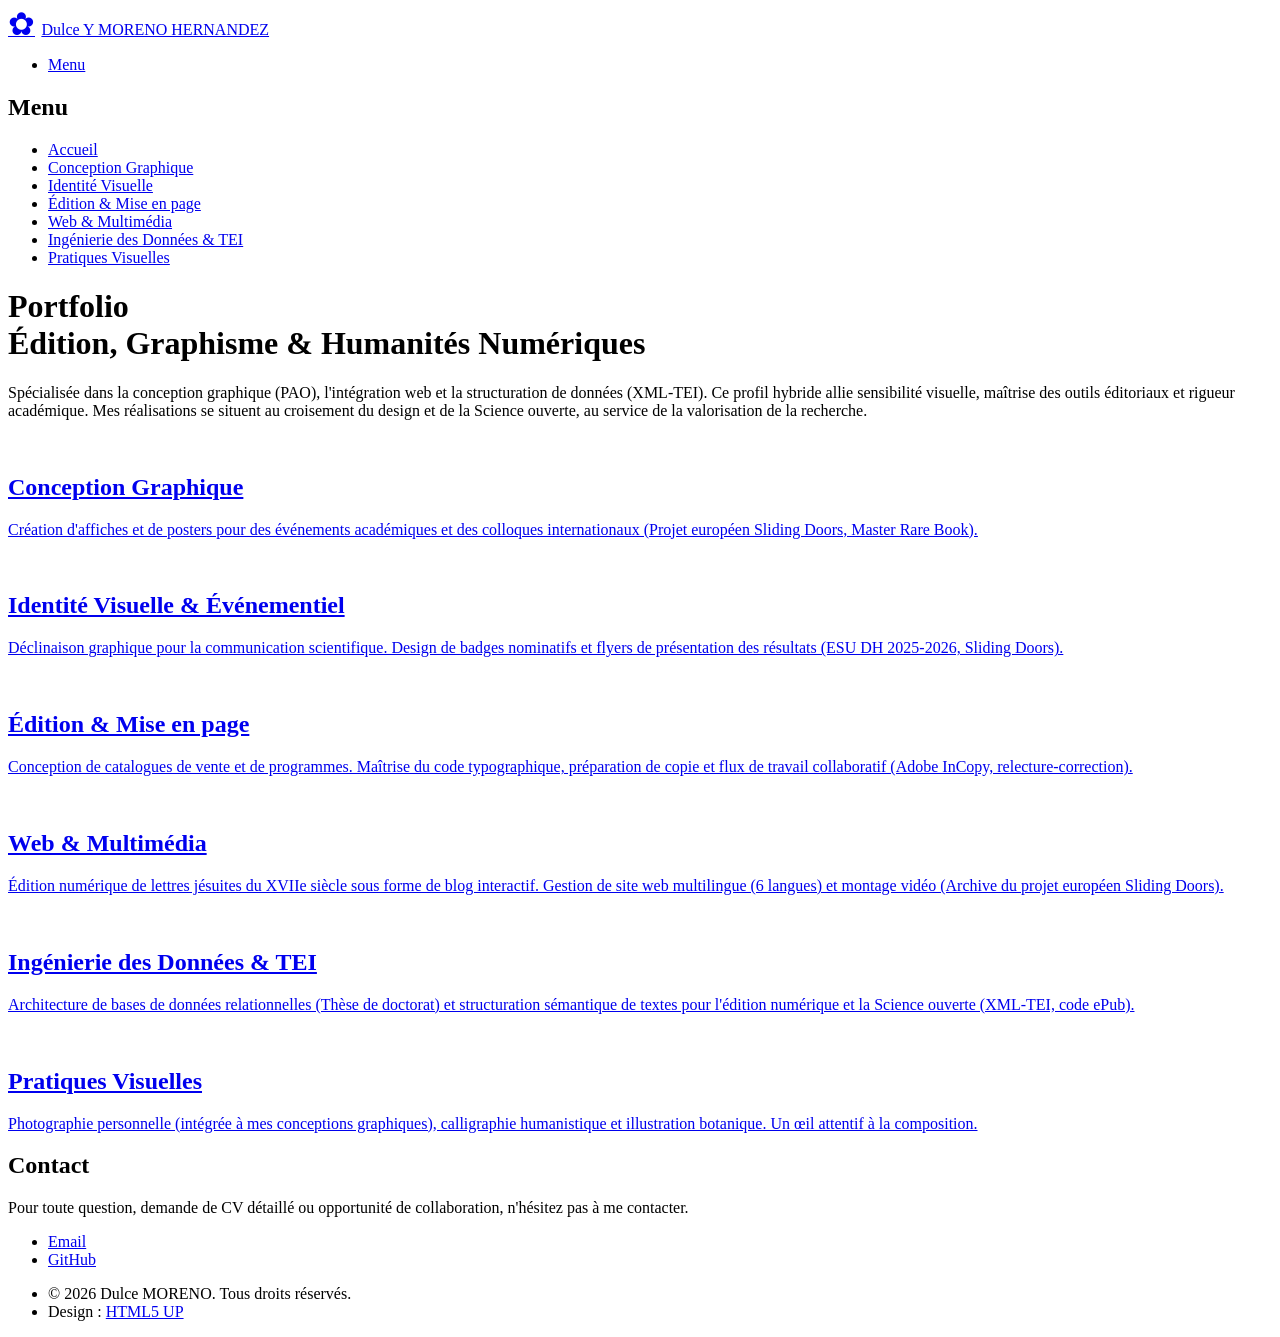
==== index.html @ bb88e773 "Add files via upload" ====
<!DOCTYPE HTML>
<!--
	Phantom by HTML5 UP
	html5up.net | @ajlkn
	Free for personal and commercial use under the CCA 3.0 license (html5up.net/license)
	Edited by Dulce MORENO
-->
<html>
	<head>
		<title>Portfolio • Dulce MORENO</title>
		<meta charset="utf-8" />
		<meta name="viewport" content="width=device-width, initial-scale=1, user-scalable=no" />
		<link rel="stylesheet" href="assets/css/main.css" />
		<noscript><link rel="stylesheet" href="assets/css/noscript.css" /></noscript>
	</head>
	<body class="is-preload">
		<!-- Wrapper -->
			<div id="wrapper">

				<!-- Header -->
					<header id="header">
						<div class="inner">

							<!-- Logo -->
								<a href="index.html" class="logo">
    <span class="symbol" style="font-size: 2em; line-height: 1; padding-right: 0.2em;">&#10047;</span><span class="title">Dulce Y MORENO HERNANDEZ</span>
</a>

							<!-- Nav -->
								<nav>
									<ul>
										<li><a href="#menu">Menu</a></li>
									</ul>
								</nav>

						</div>
					</header>

				<!-- Menu -->
					<nav id="menu">
						<h2>Menu</h2>
						<ul>
							<li><a href="index.html">Accueil</a></li>
        					<li><a href="conceptionGraphique.html">Conception Graphique</a></li>
        					<li><a href="identiteVisuelle.html">Identité Visuelle</a></li>
       						<li><a href="editionMiseEnPage.html">Édition & Mise en page</a></li>
        					<li><a href="webMultimedia.html">Web & Multimédia</a></li>
        					<li><a href="ingenierieDesDonnees.html">Ingénierie des Données & TEI</a></li>
        					<li><a href="pratiquesVisuelles.html">Pratiques Visuelles</a></li>
						</ul>
					</nav>

				<!-- Main -->
					<div id="main">
						<div class="inner">
							<header>
								<h1>Portfolio <br> Édition, Graphisme & Humanités Numériques</h1>
								<p>Spécialisée dans la conception graphique (PAO), l'intégration web et la structuration de données (XML-TEI). Ce profil hybride allie sensibilité visuelle, maîtrise des outils éditoriaux et rigueur académique. Mes réalisations se situent au croisement du design et de la Science ouverte, au service de la valorisation de la recherche.</p>
							</header>
							<section class="tiles">
								<article class="style1">
									<span class="image">
										<img src="images/pic01.png" alt="" />
									</span>
									<a href="conceptionGraphique.html">
										<h2>Conception Graphique</h2>
										<div class="content">
											<p>Création d'affiches et de posters pour des événements académiques et des colloques internationaux (Projet européen Sliding Doors, Master Rare Book).</p>
										</div>
									</a>
								</article>
								<article class="style2">
									<span class="image">
										<img src="images/pic02.png" alt="" />
									</span>
									<a href="identiteVisuelle.html">
										<h2>Identité Visuelle & Événementiel</h2>
										<div class="content">
											<p>Déclinaison graphique pour la communication scientifique. Design de badges nominatifs et flyers de présentation des résultats (ESU DH 2025-2026, Sliding Doors).</p>
										</div>
									</a>
								</article>
								<article class="style3">
									<span class="image">
										<img src="images/pic03.png" alt="" />
									</span>
									<a href="editionMiseEnPage.html">
										<h2>Édition & Mise en page</h2>
										<div class="content">
											<p>Conception de catalogues de vente et de programmes. Maîtrise du code typographique, préparation de copie et flux de travail collaboratif (Adobe InCopy, relecture-correction).</p>
										</div>
									</a>
								</article>
								<article class="style4">
									<span class="image">
										<img src="images/pic04.png" alt="" />
									</span>
									<a href="webMultimedia.html">
										<h2>Web & Multimédia</h2>
										<div class="content">
											<p>Édition numérique de lettres jésuites du XVIIe siècle sous forme de blog interactif. Gestion de site web multilingue (6 langues) et montage vidéo (Archive du projet européen Sliding Doors).</p>
										</div>
									</a>
								</article>
								<article class="style5">
									<span class="image">
										<img src="images/pic05.png" alt="" />
									</span>
									<a href="ingenierieDesDonnees.html">
										<h2>Ingénierie des Données & TEI</h2>
										<div class="content">
											<p>Architecture de bases de données relationnelles (Thèse de doctorat) et structuration sémantique de textes pour l'édition numérique et la Science ouverte (XML-TEI, code ePub).</p>
										</div>
									</a>
								</article>
								<article class="style6">
									<span class="image">
										<img src="images/pic06.jpeg" alt="" />
									</span>
									<a href="pratiquesVisuelles.html">
										<h2>Pratiques Visuelles</h2>
										<div class="content">
											<p>Photographie personnelle (intégrée à mes conceptions graphiques), calligraphie humanistique et illustration botanique. Un œil attentif à la composition.</p>
										</div>
									</a>
								</article>
								
							</section>
						</div>
					</div>

				<!-- Footer -->
					<footer id="footer">
    <div class="inner">
        <section>
            <h2>Contact</h2>
            <p>Pour toute question, demande de CV détaillé ou opportunité de collaboration, n'hésitez pas à me contacter.</p>
            <ul class="icons">
                <li><a href="mailto:dulcelyn.moreno@gmail.com" class="icon solid style2 fa-envelope"><span class="label">Email</span></a></li>
                <li><a href="https://github.com/Dulcelyn" class="icon brands style2 fa-github" target="_blank" rel="noopener noreferrer"><span class="label">GitHub</span></a></li>
            </ul>
        </section>
        <ul class="copyright">
            <li>&copy; 2026 Dulce MORENO. Tous droits réservés.</li>
            <li>Design : <a href="http://html5up.net" target="_blank" rel="noopener noreferrer">HTML5 UP</a></li>
        </ul>
    </div>
</footer>

			</div>

		<!-- Scripts -->
			<script src="assets/js/jquery.min.js"></script>
			<script src="assets/js/browser.min.js"></script>
			<script src="assets/js/breakpoints.min.js"></script>
			<script src="assets/js/util.js"></script>
			<script src="assets/js/main.js"></script>

	</body>
</html>
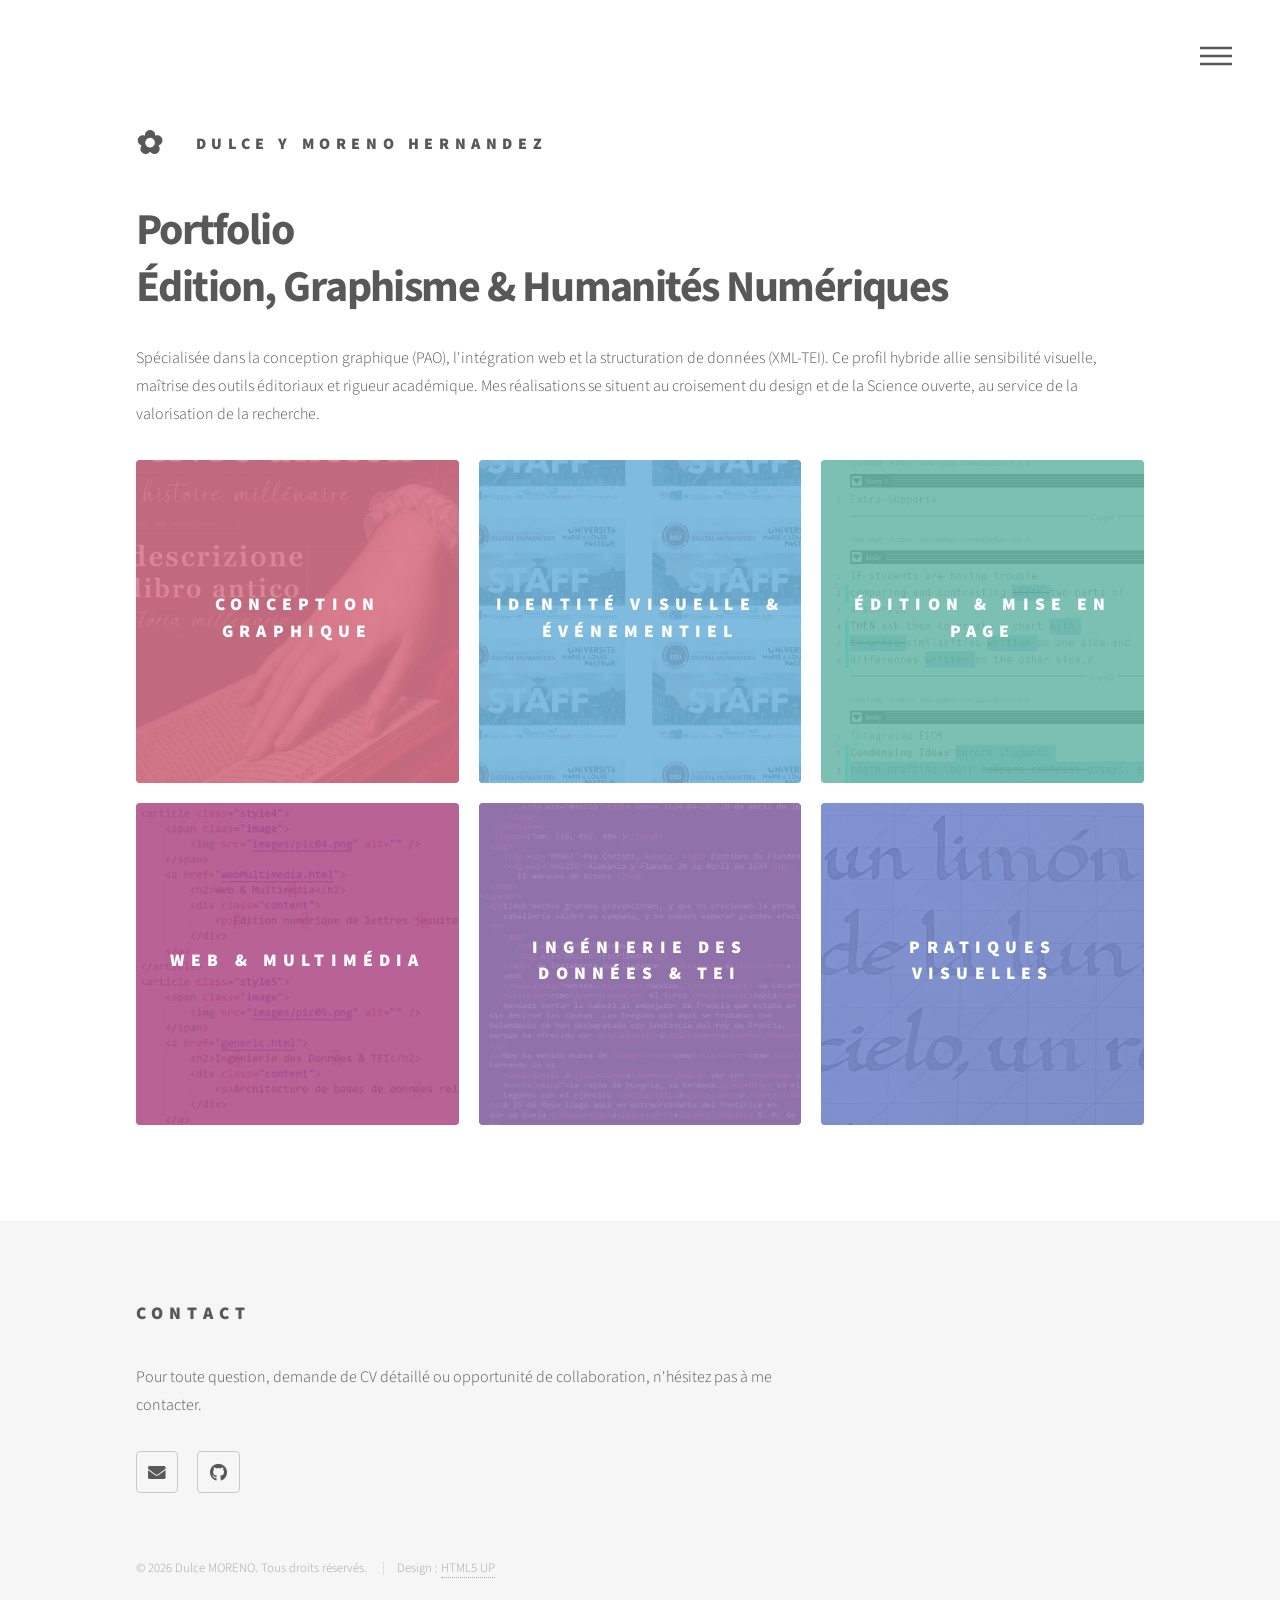
==== commit 66b9052b: "Update index.html" ====
--- a/index.html
+++ b/index.html
@@ -12,6 +12,7 @@
 		<meta name="viewport" content="width=device-width, initial-scale=1, user-scalable=no" />
 		<link rel="stylesheet" href="assets/css/main.css" />
 		<noscript><link rel="stylesheet" href="assets/css/noscript.css" /></noscript>
+		<link rel="icon" href="data:image/svg+xml,<svg xmlns='http://www.w3.org/2000/svg' viewBox='0 0 100 100'><text y='.9em' font-size='90'>✿</text></svg>">
 	</head>
 	<body class="is-preload">
 		<!-- Wrapper -->
@@ -157,4 +158,4 @@
 			<script src="assets/js/main.js"></script>
 
 	</body>
-</html>+</html>
--- a/assets/css/main.css
+++ b/assets/css/main.css
@@ -0,0 +1,3329 @@
+@import url(fontawesome-all.min.css);
+@import url("https://fonts.googleapis.com/css?family=Source+Sans+Pro:300,700,900");
+
+/*
+	Phantom by HTML5 UP
+	html5up.net | @ajlkn
+	Free for personal and commercial use under the CCA 3.0 license (html5up.net/license)
+*/
+
+html, body, div, span, applet, object,
+iframe, h1, h2, h3, h4, h5, h6, p, blockquote,
+pre, a, abbr, acronym, address, big, cite,
+code, del, dfn, em, img, ins, kbd, q, s, samp,
+small, strike, strong, sub, sup, tt, var, b,
+u, i, center, dl, dt, dd, ol, ul, li, fieldset,
+form, label, legend, table, caption, tbody,
+tfoot, thead, tr, th, td, article, aside,
+canvas, details, embed, figure, figcaption,
+footer, header, hgroup, menu, nav, output, ruby,
+section, summary, time, mark, audio, video {
+	margin: 0;
+	padding: 0;
+	border: 0;
+	font-size: 100%;
+	font: inherit;
+	vertical-align: baseline;}
+
+article, aside, details, figcaption, figure,
+footer, header, hgroup, menu, nav, section {
+	display: block;}
+
+body {
+	line-height: 1;
+}
+
+ol, ul {
+	list-style: none;
+}
+
+blockquote, q {
+	quotes: none;
+}
+
+	blockquote:before, blockquote:after, q:before, q:after {
+		content: '';
+		content: none;
+	}
+
+table {
+	border-collapse: collapse;
+	border-spacing: 0;
+}
+
+body {
+	-webkit-text-size-adjust: none;
+}
+
+mark {
+	background-color: transparent;
+	color: inherit;
+}
+
+input::-moz-focus-inner {
+	border: 0;
+	padding: 0;
+}
+
+input, select, textarea {
+	-moz-appearance: none;
+	-webkit-appearance: none;
+	-ms-appearance: none;
+	appearance: none;
+}
+
+/* Basic */
+
+	@-ms-viewport {
+		width: device-width;
+	}
+
+	body {
+		-ms-overflow-style: scrollbar;
+	}
+
+	@media screen and (max-width: 480px) {
+
+		html, body {
+			min-width: 320px;
+		}
+
+	}
+
+	html {
+		box-sizing: border-box;
+	}
+
+	*, *:before, *:after {
+		box-sizing: inherit;
+	}
+
+	body {
+		background: #ffffff;
+	}
+
+		body.is-preload *, body.is-preload *:before, body.is-preload *:after {
+			-moz-animation: none !important;
+			-webkit-animation: none !important;
+			-ms-animation: none !important;
+			animation: none !important;
+			-moz-transition: none !important;
+			-webkit-transition: none !important;
+			-ms-transition: none !important;
+			transition: none !important;
+		}
+
+/* Type */
+
+	body, input, select, textarea {
+		color: #585858;
+		font-family: "Source Sans Pro", Helvetica, sans-serif;
+		font-size: 16pt;
+		font-weight: 300;
+		line-height: 1.75;
+	}
+
+		@media screen and (max-width: 1680px) {
+
+			body, input, select, textarea {
+				font-size: 14pt;
+			}
+
+		}
+
+		@media screen and (max-width: 1280px) {
+
+			body, input, select, textarea {
+				font-size: 12pt;
+			}
+
+		}
+
+	a {
+		-moz-transition: border-bottom-color 0.2s ease, color 0.2s ease;
+		-webkit-transition: border-bottom-color 0.2s ease, color 0.2s ease;
+		-ms-transition: border-bottom-color 0.2s ease, color 0.2s ease;
+		transition: border-bottom-color 0.2s ease, color 0.2s ease;
+		text-decoration: none;
+		color: #585858;
+		border-bottom: dotted 1px rgba(88, 88, 88, 0.5);
+	}
+
+		a:hover {
+			border-bottom-color: transparent;
+			color: #f2849e !important;
+		}
+
+	strong, b {
+		font-weight: 900;
+	}
+
+	em, i {
+		font-style: italic;
+	}
+
+	p {
+		margin: 0 0 2em 0;
+	}
+
+	h1 {
+		font-size: 2.75em;
+		font-weight: 700;
+		line-height: 1.3;
+		margin: 0 0 1em 0;
+		letter-spacing: -0.035em;
+	}
+
+		h1 a {
+			color: inherit;
+		}
+
+		@media screen and (max-width: 736px) {
+
+			h1 {
+				font-size: 2em;
+				margin: 0 0 1em 0;
+			}
+
+		}
+
+		@media screen and (max-width: 360px) {
+
+			h1 {
+				font-size: 1.75em;
+			}
+
+		}
+
+	h2, h3, h4, h5, h6 {
+		font-weight: 900;
+		line-height: 1.5;
+		margin: 0 0 2em 0;
+		text-transform: uppercase;
+		letter-spacing: 0.35em;
+	}
+
+		h2 a, h3 a, h4 a, h5 a, h6 a {
+			color: inherit;
+		}
+
+	h2 {
+		font-size: 1.1em;
+	}
+
+	h3 {
+		font-size: 1em;
+	}
+
+	h4 {
+		font-size: 0.8em;
+	}
+
+	h5 {
+		font-size: 0.8em;
+	}
+
+	h6 {
+		font-size: 0.8em;
+	}
+
+	@media screen and (max-width: 980px) {
+
+		h1 br, h2 br, h3 br, h4 br, h5 br, h6 br {
+			display: none;
+		}
+
+	}
+
+	@media screen and (max-width: 736px) {
+
+		h2 {
+			font-size: 1em;
+		}
+
+		h3 {
+			font-size: 0.8em;
+		}
+
+	}
+
+	sub {
+		font-size: 0.8em;
+		position: relative;
+		top: 0.5em;
+	}
+
+	sup {
+		font-size: 0.8em;
+		position: relative;
+		top: -0.5em;
+	}
+
+	blockquote {
+		border-left: solid 4px #c9c9c9;
+		font-style: italic;
+		margin: 0 0 2em 0;
+		padding: 0.5em 0 0.5em 2em;
+	}
+
+	code {
+		background: rgba(144, 144, 144, 0.075);
+		border-radius: 4px;
+		border: solid 1px #c9c9c9;
+		font-family: "Courier New", monospace;
+		font-size: 0.9em;
+		margin: 0 0.25em;
+		padding: 0.25em 0.65em;
+	}
+
+	pre {
+		-webkit-overflow-scrolling: touch;
+		font-family: "Courier New", monospace;
+		font-size: 0.9em;
+		margin: 0 0 2em 0;
+	}
+
+		pre code {
+			display: block;
+			line-height: 1.75;
+			padding: 1em 1.5em;
+			overflow-x: auto;
+		}
+
+	hr {
+		border: 0;
+		border-bottom: solid 1px #c9c9c9;
+		margin: 2em 0;
+	}
+
+		hr.major {
+			margin: 3em 0;
+		}
+
+	.align-left {
+		text-align: left;
+	}
+
+	.align-center {
+		text-align: center;
+	}
+
+	.align-right {
+		text-align: right;
+	}
+
+/* Row */
+
+	.row {
+		display: flex;
+		flex-wrap: wrap;
+		box-sizing: border-box;
+		align-items: stretch;
+	}
+
+		.row > * {
+			box-sizing: border-box;
+		}
+
+		.row.gtr-uniform > * > :last-child {
+			margin-bottom: 0;
+		}
+
+		.row.aln-left {
+			justify-content: flex-start;
+		}
+
+		.row.aln-center {
+			justify-content: center;
+		}
+
+		.row.aln-right {
+			justify-content: flex-end;
+		}
+
+		.row.aln-top {
+			align-items: flex-start;
+		}
+
+		.row.aln-middle {
+			align-items: center;
+		}
+
+		.row.aln-bottom {
+			align-items: flex-end;
+		}
+
+		.row > .imp {
+			order: -1;
+		}
+
+		.row > .col-1 {
+			width: 8.33333%;
+		}
+
+		.row > .off-1 {
+			margin-left: 8.33333%;
+		}
+
+		.row > .col-2 {
+			width: 16.66667%;
+		}
+
+		.row > .off-2 {
+			margin-left: 16.66667%;
+		}
+
+		.row > .col-3 {
+			width: 25%;
+		}
+
+		.row > .off-3 {
+			margin-left: 25%;
+		}
+
+		.row > .col-4 {
+			width: 33.33333%;
+		}
+
+		.row > .off-4 {
+			margin-left: 33.33333%;
+		}
+
+		.row > .col-5 {
+			width: 41.66667%;
+		}
+
+		.row > .off-5 {
+			margin-left: 41.66667%;
+		}
+
+		.row > .col-6 {
+			width: 50%;
+		}
+
+		.row > .off-6 {
+			margin-left: 50%;
+		}
+
+		.row > .col-7 {
+			width: 58.33333%;
+		}
+
+		.row > .off-7 {
+			margin-left: 58.33333%;
+		}
+
+		.row > .col-8 {
+			width: 66.66667%;
+		}
+
+		.row > .off-8 {
+			margin-left: 66.66667%;
+		}
+
+		.row > .col-9 {
+			width: 75%;
+		}
+
+		.row > .off-9 {
+			margin-left: 75%;
+		}
+
+		.row > .col-10 {
+			width: 83.33333%;
+		}
+
+		.row > .off-10 {
+			margin-left: 83.33333%;
+		}
+
+		.row > .col-11 {
+			width: 91.66667%;
+		}
+
+		.row > .off-11 {
+			margin-left: 91.66667%;
+		}
+
+		.row > .col-12 {
+			width: 100%;
+		}
+
+		.row > .off-12 {
+			margin-left: 100%;
+		}
+
+		.row.gtr-0 {
+			margin-top: 0;
+			margin-left: 0em;
+		}
+
+			.row.gtr-0 > * {
+				padding: 0 0 0 0em;
+			}
+
+			.row.gtr-0.gtr-uniform {
+				margin-top: 0em;
+			}
+
+				.row.gtr-0.gtr-uniform > * {
+					padding-top: 0em;
+				}
+
+		.row.gtr-25 {
+			margin-top: 0;
+			margin-left: -0.5em;
+		}
+
+			.row.gtr-25 > * {
+				padding: 0 0 0 0.5em;
+			}
+
+			.row.gtr-25.gtr-uniform {
+				margin-top: -0.5em;
+			}
+
+				.row.gtr-25.gtr-uniform > * {
+					padding-top: 0.5em;
+				}
+
+		.row.gtr-50 {
+			margin-top: 0;
+			margin-left: -1em;
+		}
+
+			.row.gtr-50 > * {
+				padding: 0 0 0 1em;
+			}
+
+			.row.gtr-50.gtr-uniform {
+				margin-top: -1em;
+			}
+
+				.row.gtr-50.gtr-uniform > * {
+					padding-top: 1em;
+				}
+
+		.row {
+			margin-top: 0;
+			margin-left: -2em;
+		}
+
+			.row > * {
+				padding: 0 0 0 2em;
+			}
+
+			.row.gtr-uniform {
+				margin-top: -2em;
+			}
+
+				.row.gtr-uniform > * {
+					padding-top: 2em;
+				}
+
+		.row.gtr-150 {
+			margin-top: 0;
+			margin-left: -3em;
+		}
+
+			.row.gtr-150 > * {
+				padding: 0 0 0 3em;
+			}
+
+			.row.gtr-150.gtr-uniform {
+				margin-top: -3em;
+			}
+
+				.row.gtr-150.gtr-uniform > * {
+					padding-top: 3em;
+				}
+
+		.row.gtr-200 {
+			margin-top: 0;
+			margin-left: -4em;
+		}
+
+			.row.gtr-200 > * {
+				padding: 0 0 0 4em;
+			}
+
+			.row.gtr-200.gtr-uniform {
+				margin-top: -4em;
+			}
+
+				.row.gtr-200.gtr-uniform > * {
+					padding-top: 4em;
+				}
+
+		@media screen and (max-width: 1680px) {
+
+			.row {
+				display: flex;
+				flex-wrap: wrap;
+				box-sizing: border-box;
+				align-items: stretch;
+			}
+
+				.row > * {
+					box-sizing: border-box;
+				}
+
+				.row.gtr-uniform > * > :last-child {
+					margin-bottom: 0;
+				}
+
+				.row.aln-left {
+					justify-content: flex-start;
+				}
+
+				.row.aln-center {
+					justify-content: center;
+				}
+
+				.row.aln-right {
+					justify-content: flex-end;
+				}
+
+				.row.aln-top {
+					align-items: flex-start;
+				}
+
+				.row.aln-middle {
+					align-items: center;
+				}
+
+				.row.aln-bottom {
+					align-items: flex-end;
+				}
+
+				.row > .imp-xlarge {
+					order: -1;
+				}
+
+				.row > .col-1-xlarge {
+					width: 8.33333%;
+				}
+
+				.row > .off-1-xlarge {
+					margin-left: 8.33333%;
+				}
+
+				.row > .col-2-xlarge {
+					width: 16.66667%;
+				}
+
+				.row > .off-2-xlarge {
+					margin-left: 16.66667%;
+				}
+
+				.row > .col-3-xlarge {
+					width: 25%;
+				}
+
+				.row > .off-3-xlarge {
+					margin-left: 25%;
+				}
+
+				.row > .col-4-xlarge {
+					width: 33.33333%;
+				}
+
+				.row > .off-4-xlarge {
+					margin-left: 33.33333%;
+				}
+
+				.row > .col-5-xlarge {
+					width: 41.66667%;
+				}
+
+				.row > .off-5-xlarge {
+					margin-left: 41.66667%;
+				}
+
+				.row > .col-6-xlarge {
+					width: 50%;
+				}
+
+				.row > .off-6-xlarge {
+					margin-left: 50%;
+				}
+
+				.row > .col-7-xlarge {
+					width: 58.33333%;
+				}
+
+				.row > .off-7-xlarge {
+					margin-left: 58.33333%;
+				}
+
+				.row > .col-8-xlarge {
+					width: 66.66667%;
+				}
+
+				.row > .off-8-xlarge {
+					margin-left: 66.66667%;
+				}
+
+				.row > .col-9-xlarge {
+					width: 75%;
+				}
+
+				.row > .off-9-xlarge {
+					margin-left: 75%;
+				}
+
+				.row > .col-10-xlarge {
+					width: 83.33333%;
+				}
+
+				.row > .off-10-xlarge {
+					margin-left: 83.33333%;
+				}
+
+				.row > .col-11-xlarge {
+					width: 91.66667%;
+				}
+
+				.row > .off-11-xlarge {
+					margin-left: 91.66667%;
+				}
+
+				.row > .col-12-xlarge {
+					width: 100%;
+				}
+
+				.row > .off-12-xlarge {
+					margin-left: 100%;
+				}
+
+				.row.gtr-0 {
+					margin-top: 0;
+					margin-left: 0em;
+				}
+
+					.row.gtr-0 > * {
+						padding: 0 0 0 0em;
+					}
+
+					.row.gtr-0.gtr-uniform {
+						margin-top: 0em;
+					}
+
+						.row.gtr-0.gtr-uniform > * {
+							padding-top: 0em;
+						}
+
+				.row.gtr-25 {
+					margin-top: 0;
+					margin-left: -0.5em;
+				}
+
+					.row.gtr-25 > * {
+						padding: 0 0 0 0.5em;
+					}
+
+					.row.gtr-25.gtr-uniform {
+						margin-top: -0.5em;
+					}
+
+						.row.gtr-25.gtr-uniform > * {
+							padding-top: 0.5em;
+						}
+
+				.row.gtr-50 {
+					margin-top: 0;
+					margin-left: -1em;
+				}
+
+					.row.gtr-50 > * {
+						padding: 0 0 0 1em;
+					}
+
+					.row.gtr-50.gtr-uniform {
+						margin-top: -1em;
+					}
+
+						.row.gtr-50.gtr-uniform > * {
+							padding-top: 1em;
+						}
+
+				.row {
+					margin-top: 0;
+					margin-left: -2em;
+				}
+
+					.row > * {
+						padding: 0 0 0 2em;
+					}
+
+					.row.gtr-uniform {
+						margin-top: -2em;
+					}
+
+						.row.gtr-uniform > * {
+							padding-top: 2em;
+						}
+
+				.row.gtr-150 {
+					margin-top: 0;
+					margin-left: -3em;
+				}
+
+					.row.gtr-150 > * {
+						padding: 0 0 0 3em;
+					}
+
+					.row.gtr-150.gtr-uniform {
+						margin-top: -3em;
+					}
+
+						.row.gtr-150.gtr-uniform > * {
+							padding-top: 3em;
+						}
+
+				.row.gtr-200 {
+					margin-top: 0;
+					margin-left: -4em;
+				}
+
+					.row.gtr-200 > * {
+						padding: 0 0 0 4em;
+					}
+
+					.row.gtr-200.gtr-uniform {
+						margin-top: -4em;
+					}
+
+						.row.gtr-200.gtr-uniform > * {
+							padding-top: 4em;
+						}
+
+		}
+
+		@media screen and (max-width: 1280px) {
+
+			.row {
+				display: flex;
+				flex-wrap: wrap;
+				box-sizing: border-box;
+				align-items: stretch;
+			}
+
+				.row > * {
+					box-sizing: border-box;
+				}
+
+				.row.gtr-uniform > * > :last-child {
+					margin-bottom: 0;
+				}
+
+				.row.aln-left {
+					justify-content: flex-start;
+				}
+
+				.row.aln-center {
+					justify-content: center;
+				}
+
+				.row.aln-right {
+					justify-content: flex-end;
+				}
+
+				.row.aln-top {
+					align-items: flex-start;
+				}
+
+				.row.aln-middle {
+					align-items: center;
+				}
+
+				.row.aln-bottom {
+					align-items: flex-end;
+				}
+
+				.row > .imp-large {
+					order: -1;
+				}
+
+				.row > .col-1-large {
+					width: 8.33333%;
+				}
+
+				.row > .off-1-large {
+					margin-left: 8.33333%;
+				}
+
+				.row > .col-2-large {
+					width: 16.66667%;
+				}
+
+				.row > .off-2-large {
+					margin-left: 16.66667%;
+				}
+
+				.row > .col-3-large {
+					width: 25%;
+				}
+
+				.row > .off-3-large {
+					margin-left: 25%;
+				}
+
+				.row > .col-4-large {
+					width: 33.33333%;
+				}
+
+				.row > .off-4-large {
+					margin-left: 33.33333%;
+				}
+
+				.row > .col-5-large {
+					width: 41.66667%;
+				}
+
+				.row > .off-5-large {
+					margin-left: 41.66667%;
+				}
+
+				.row > .col-6-large {
+					width: 50%;
+				}
+
+				.row > .off-6-large {
+					margin-left: 50%;
+				}
+
+				.row > .col-7-large {
+					width: 58.33333%;
+				}
+
+				.row > .off-7-large {
+					margin-left: 58.33333%;
+				}
+
+				.row > .col-8-large {
+					width: 66.66667%;
+				}
+
+				.row > .off-8-large {
+					margin-left: 66.66667%;
+				}
+
+				.row > .col-9-large {
+					width: 75%;
+				}
+
+				.row > .off-9-large {
+					margin-left: 75%;
+				}
+
+				.row > .col-10-large {
+					width: 83.33333%;
+				}
+
+				.row > .off-10-large {
+					margin-left: 83.33333%;
+				}
+
+				.row > .col-11-large {
+					width: 91.66667%;
+				}
+
+				.row > .off-11-large {
+					margin-left: 91.66667%;
+				}
+
+				.row > .col-12-large {
+					width: 100%;
+				}
+
+				.row > .off-12-large {
+					margin-left: 100%;
+				}
+
+				.row.gtr-0 {
+					margin-top: 0;
+					margin-left: 0em;
+				}
+
+					.row.gtr-0 > * {
+						padding: 0 0 0 0em;
+					}
+
+					.row.gtr-0.gtr-uniform {
+						margin-top: 0em;
+					}
+
+						.row.gtr-0.gtr-uniform > * {
+							padding-top: 0em;
+						}
+
+				.row.gtr-25 {
+					margin-top: 0;
+					margin-left: -0.5em;
+				}
+
+					.row.gtr-25 > * {
+						padding: 0 0 0 0.5em;
+					}
+
+					.row.gtr-25.gtr-uniform {
+						margin-top: -0.5em;
+					}
+
+						.row.gtr-25.gtr-uniform > * {
+							padding-top: 0.5em;
+						}
+
+				.row.gtr-50 {
+					margin-top: 0;
+					margin-left: -1em;
+				}
+
+					.row.gtr-50 > * {
+						padding: 0 0 0 1em;
+					}
+
+					.row.gtr-50.gtr-uniform {
+						margin-top: -1em;
+					}
+
+						.row.gtr-50.gtr-uniform > * {
+							padding-top: 1em;
+						}
+
+				.row {
+					margin-top: 0;
+					margin-left: -2em;
+				}
+
+					.row > * {
+						padding: 0 0 0 2em;
+					}
+
+					.row.gtr-uniform {
+						margin-top: -2em;
+					}
+
+						.row.gtr-uniform > * {
+							padding-top: 2em;
+						}
+
+				.row.gtr-150 {
+					margin-top: 0;
+					margin-left: -3em;
+				}
+
+					.row.gtr-150 > * {
+						padding: 0 0 0 3em;
+					}
+
+					.row.gtr-150.gtr-uniform {
+						margin-top: -3em;
+					}
+
+						.row.gtr-150.gtr-uniform > * {
+							padding-top: 3em;
+						}
+
+				.row.gtr-200 {
+					margin-top: 0;
+					margin-left: -4em;
+				}
+
+					.row.gtr-200 > * {
+						padding: 0 0 0 4em;
+					}
+
+					.row.gtr-200.gtr-uniform {
+						margin-top: -4em;
+					}
+
+						.row.gtr-200.gtr-uniform > * {
+							padding-top: 4em;
+						}
+
+		}
+
+		@media screen and (max-width: 980px) {
+
+			.row {
+				display: flex;
+				flex-wrap: wrap;
+				box-sizing: border-box;
+				align-items: stretch;
+			}
+
+				.row > * {
+					box-sizing: border-box;
+				}
+
+				.row.gtr-uniform > * > :last-child {
+					margin-bottom: 0;
+				}
+
+				.row.aln-left {
+					justify-content: flex-start;
+				}
+
+				.row.aln-center {
+					justify-content: center;
+				}
+
+				.row.aln-right {
+					justify-content: flex-end;
+				}
+
+				.row.aln-top {
+					align-items: flex-start;
+				}
+
+				.row.aln-middle {
+					align-items: center;
+				}
+
+				.row.aln-bottom {
+					align-items: flex-end;
+				}
+
+				.row > .imp-medium {
+					order: -1;
+				}
+
+				.row > .col-1-medium {
+					width: 8.33333%;
+				}
+
+				.row > .off-1-medium {
+					margin-left: 8.33333%;
+				}
+
+				.row > .col-2-medium {
+					width: 16.66667%;
+				}
+
+				.row > .off-2-medium {
+					margin-left: 16.66667%;
+				}
+
+				.row > .col-3-medium {
+					width: 25%;
+				}
+
+				.row > .off-3-medium {
+					margin-left: 25%;
+				}
+
+				.row > .col-4-medium {
+					width: 33.33333%;
+				}
+
+				.row > .off-4-medium {
+					margin-left: 33.33333%;
+				}
+
+				.row > .col-5-medium {
+					width: 41.66667%;
+				}
+
+				.row > .off-5-medium {
+					margin-left: 41.66667%;
+				}
+
+				.row > .col-6-medium {
+					width: 50%;
+				}
+
+				.row > .off-6-medium {
+					margin-left: 50%;
+				}
+
+				.row > .col-7-medium {
+					width: 58.33333%;
+				}
+
+				.row > .off-7-medium {
+					margin-left: 58.33333%;
+				}
+
+				.row > .col-8-medium {
+					width: 66.66667%;
+				}
+
+				.row > .off-8-medium {
+					margin-left: 66.66667%;
+				}
+
+				.row > .col-9-medium {
+					width: 75%;
+				}
+
+				.row > .off-9-medium {
+					margin-left: 75%;
+				}
+
+				.row > .col-10-medium {
+					width: 83.33333%;
+				}
+
+				.row > .off-10-medium {
+					margin-left: 83.33333%;
+				}
+
+				.row > .col-11-medium {
+					width: 91.66667%;
+				}
+
+				.row > .off-11-medium {
+					margin-left: 91.66667%;
+				}
+
+				.row > .col-12-medium {
+					width: 100%;
+				}
+
+				.row > .off-12-medium {
+					margin-left: 100%;
+				}
+
+				.row.gtr-0 {
+					margin-top: 0;
+					margin-left: 0em;
+				}
+
+					.row.gtr-0 > * {
+						padding: 0 0 0 0em;
+					}
+
+					.row.gtr-0.gtr-uniform {
+						margin-top: 0em;
+					}
+
+						.row.gtr-0.gtr-uniform > * {
+							padding-top: 0em;
+						}
+
+				.row.gtr-25 {
+					margin-top: 0;
+					margin-left: -0.375em;
+				}
+
+					.row.gtr-25 > * {
+						padding: 0 0 0 0.375em;
+					}
+
+					.row.gtr-25.gtr-uniform {
+						margin-top: -0.375em;
+					}
+
+						.row.gtr-25.gtr-uniform > * {
+							padding-top: 0.375em;
+						}
+
+				.row.gtr-50 {
+					margin-top: 0;
+					margin-left: -0.75em;
+				}
+
+					.row.gtr-50 > * {
+						padding: 0 0 0 0.75em;
+					}
+
+					.row.gtr-50.gtr-uniform {
+						margin-top: -0.75em;
+					}
+
+						.row.gtr-50.gtr-uniform > * {
+							padding-top: 0.75em;
+						}
+
+				.row {
+					margin-top: 0;
+					margin-left: -1.5em;
+				}
+
+					.row > * {
+						padding: 0 0 0 1.5em;
+					}
+
+					.row.gtr-uniform {
+						margin-top: -1.5em;
+					}
+
+						.row.gtr-uniform > * {
+							padding-top: 1.5em;
+						}
+
+				.row.gtr-150 {
+					margin-top: 0;
+					margin-left: -2.25em;
+				}
+
+					.row.gtr-150 > * {
+						padding: 0 0 0 2.25em;
+					}
+
+					.row.gtr-150.gtr-uniform {
+						margin-top: -2.25em;
+					}
+
+						.row.gtr-150.gtr-uniform > * {
+							padding-top: 2.25em;
+						}
+
+				.row.gtr-200 {
+					margin-top: 0;
+					margin-left: -3em;
+				}
+
+					.row.gtr-200 > * {
+						padding: 0 0 0 3em;
+					}
+
+					.row.gtr-200.gtr-uniform {
+						margin-top: -3em;
+					}
+
+						.row.gtr-200.gtr-uniform > * {
+							padding-top: 3em;
+						}
+
+		}
+
+		@media screen and (max-width: 736px) {
+
+			.row {
+				display: flex;
+				flex-wrap: wrap;
+				box-sizing: border-box;
+				align-items: stretch;
+			}
+
+				.row > * {
+					box-sizing: border-box;
+				}
+
+				.row.gtr-uniform > * > :last-child {
+					margin-bottom: 0;
+				}
+
+				.row.aln-left {
+					justify-content: flex-start;
+				}
+
+				.row.aln-center {
+					justify-content: center;
+				}
+
+				.row.aln-right {
+					justify-content: flex-end;
+				}
+
+				.row.aln-top {
+					align-items: flex-start;
+				}
+
+				.row.aln-middle {
+					align-items: center;
+				}
+
+				.row.aln-bottom {
+					align-items: flex-end;
+				}
+
+				.row > .imp-small {
+					order: -1;
+				}
+
+				.row > .col-1-small {
+					width: 8.33333%;
+				}
+
+				.row > .off-1-small {
+					margin-left: 8.33333%;
+				}
+
+				.row > .col-2-small {
+					width: 16.66667%;
+				}
+
+				.row > .off-2-small {
+					margin-left: 16.66667%;
+				}
+
+				.row > .col-3-small {
+					width: 25%;
+				}
+
+				.row > .off-3-small {
+					margin-left: 25%;
+				}
+
+				.row > .col-4-small {
+					width: 33.33333%;
+				}
+
+				.row > .off-4-small {
+					margin-left: 33.33333%;
+				}
+
+				.row > .col-5-small {
+					width: 41.66667%;
+				}
+
+				.row > .off-5-small {
+					margin-left: 41.66667%;
+				}
+
+				.row > .col-6-small {
+					width: 50%;
+				}
+
+				.row > .off-6-small {
+					margin-left: 50%;
+				}
+
+				.row > .col-7-small {
+					width: 58.33333%;
+				}
+
+				.row > .off-7-small {
+					margin-left: 58.33333%;
+				}
+
+				.row > .col-8-small {
+					width: 66.66667%;
+				}
+
+				.row > .off-8-small {
+					margin-left: 66.66667%;
+				}
+
+				.row > .col-9-small {
+					width: 75%;
+				}
+
+				.row > .off-9-small {
+					margin-left: 75%;
+				}
+
+				.row > .col-10-small {
+					width: 83.33333%;
+				}
+
+				.row > .off-10-small {
+					margin-left: 83.33333%;
+				}
+
+				.row > .col-11-small {
+					width: 91.66667%;
+				}
+
+				.row > .off-11-small {
+					margin-left: 91.66667%;
+				}
+
+				.row > .col-12-small {
+					width: 100%;
+				}
+
+				.row > .off-12-small {
+					margin-left: 100%;
+				}
+
+				.row.gtr-0 {
+					margin-top: 0;
+					margin-left: 0em;
+				}
+
+					.row.gtr-0 > * {
+						padding: 0 0 0 0em;
+					}
+
+					.row.gtr-0.gtr-uniform {
+						margin-top: 0em;
+					}
+
+						.row.gtr-0.gtr-uniform > * {
+							padding-top: 0em;
+						}
+
+				.row.gtr-25 {
+					margin-top: 0;
+					margin-left: -0.25em;
+				}
+
+					.row.gtr-25 > * {
+						padding: 0 0 0 0.25em;
+					}
+
+					.row.gtr-25.gtr-uniform {
+						margin-top: -0.25em;
+					}
+
+						.row.gtr-25.gtr-uniform > * {
+							padding-top: 0.25em;
+						}
+
+				.row.gtr-50 {
+					margin-top: 0;
+					margin-left: -0.5em;
+				}
+
+					.row.gtr-50 > * {
+						padding: 0 0 0 0.5em;
+					}
+
+					.row.gtr-50.gtr-uniform {
+						margin-top: -0.5em;
+					}
+
+						.row.gtr-50.gtr-uniform > * {
+							padding-top: 0.5em;
+						}
+
+				.row {
+					margin-top: 0;
+					margin-left: -1em;
+				}
+
+					.row > * {
+						padding: 0 0 0 1em;
+					}
+
+					.row.gtr-uniform {
+						margin-top: -1em;
+					}
+
+						.row.gtr-uniform > * {
+							padding-top: 1em;
+						}
+
+				.row.gtr-150 {
+					margin-top: 0;
+					margin-left: -1.5em;
+				}
+
+					.row.gtr-150 > * {
+						padding: 0 0 0 1.5em;
+					}
+
+					.row.gtr-150.gtr-uniform {
+						margin-top: -1.5em;
+					}
+
+						.row.gtr-150.gtr-uniform > * {
+							padding-top: 1.5em;
+						}
+
+				.row.gtr-200 {
+					margin-top: 0;
+					margin-left: -2em;
+				}
+
+					.row.gtr-200 > * {
+						padding: 0 0 0 2em;
+					}
+
+					.row.gtr-200.gtr-uniform {
+						margin-top: -2em;
+					}
+
+						.row.gtr-200.gtr-uniform > * {
+							padding-top: 2em;
+						}
+
+		}
+
+		@media screen and (max-width: 480px) {
+
+			.row {
+				display: flex;
+				flex-wrap: wrap;
+				box-sizing: border-box;
+				align-items: stretch;
+			}
+
+				.row > * {
+					box-sizing: border-box;
+				}
+
+				.row.gtr-uniform > * > :last-child {
+					margin-bottom: 0;
+				}
+
+				.row.aln-left {
+					justify-content: flex-start;
+				}
+
+				.row.aln-center {
+					justify-content: center;
+				}
+
+				.row.aln-right {
+					justify-content: flex-end;
+				}
+
+				.row.aln-top {
+					align-items: flex-start;
+				}
+
+				.row.aln-middle {
+					align-items: center;
+				}
+
+				.row.aln-bottom {
+					align-items: flex-end;
+				}
+
+				.row > .imp-xsmall {
+					order: -1;
+				}
+
+				.row > .col-1-xsmall {
+					width: 8.33333%;
+				}
+
+				.row > .off-1-xsmall {
+					margin-left: 8.33333%;
+				}
+
+				.row > .col-2-xsmall {
+					width: 16.66667%;
+				}
+
+				.row > .off-2-xsmall {
+					margin-left: 16.66667%;
+				}
+
+				.row > .col-3-xsmall {
+					width: 25%;
+				}
+
+				.row > .off-3-xsmall {
+					margin-left: 25%;
+				}
+
+				.row > .col-4-xsmall {
+					width: 33.33333%;
+				}
+
+				.row > .off-4-xsmall {
+					margin-left: 33.33333%;
+				}
+
+				.row > .col-5-xsmall {
+					width: 41.66667%;
+				}
+
+				.row > .off-5-xsmall {
+					margin-left: 41.66667%;
+				}
+
+				.row > .col-6-xsmall {
+					width: 50%;
+				}
+
+				.row > .off-6-xsmall {
+					margin-left: 50%;
+				}
+
+				.row > .col-7-xsmall {
+					width: 58.33333%;
+				}
+
+				.row > .off-7-xsmall {
+					margin-left: 58.33333%;
+				}
+
+				.row > .col-8-xsmall {
+					width: 66.66667%;
+				}
+
+				.row > .off-8-xsmall {
+					margin-left: 66.66667%;
+				}
+
+				.row > .col-9-xsmall {
+					width: 75%;
+				}
+
+				.row > .off-9-xsmall {
+					margin-left: 75%;
+				}
+
+				.row > .col-10-xsmall {
+					width: 83.33333%;
+				}
+
+				.row > .off-10-xsmall {
+					margin-left: 83.33333%;
+				}
+
+				.row > .col-11-xsmall {
+					width: 91.66667%;
+				}
+
+				.row > .off-11-xsmall {
+					margin-left: 91.66667%;
+				}
+
+				.row > .col-12-xsmall {
+					width: 100%;
+				}
+
+				.row > .off-12-xsmall {
+					margin-left: 100%;
+				}
+
+				.row.gtr-0 {
+					margin-top: 0;
+					margin-left: 0em;
+				}
+
+					.row.gtr-0 > * {
+						padding: 0 0 0 0em;
+					}
+
+					.row.gtr-0.gtr-uniform {
+						margin-top: 0em;
+					}
+
+						.row.gtr-0.gtr-uniform > * {
+							padding-top: 0em;
+						}
+
+				.row.gtr-25 {
+					margin-top: 0;
+					margin-left: -0.25em;
+				}
+
+					.row.gtr-25 > * {
+						padding: 0 0 0 0.25em;
+					}
+
+					.row.gtr-25.gtr-uniform {
+						margin-top: -0.25em;
+					}
+
+						.row.gtr-25.gtr-uniform > * {
+							padding-top: 0.25em;
+						}
+
+				.row.gtr-50 {
+					margin-top: 0;
+					margin-left: -0.5em;
+				}
+
+					.row.gtr-50 > * {
+						padding: 0 0 0 0.5em;
+					}
+
+					.row.gtr-50.gtr-uniform {
+						margin-top: -0.5em;
+					}
+
+						.row.gtr-50.gtr-uniform > * {
+							padding-top: 0.5em;
+						}
+
+				.row {
+					margin-top: 0;
+					margin-left: -1em;
+				}
+
+					.row > * {
+						padding: 0 0 0 1em;
+					}
+
+					.row.gtr-uniform {
+						margin-top: -1em;
+					}
+
+						.row.gtr-uniform > * {
+							padding-top: 1em;
+						}
+
+				.row.gtr-150 {
+					margin-top: 0;
+					margin-left: -1.5em;
+				}
+
+					.row.gtr-150 > * {
+						padding: 0 0 0 1.5em;
+					}
+
+					.row.gtr-150.gtr-uniform {
+						margin-top: -1.5em;
+					}
+
+						.row.gtr-150.gtr-uniform > * {
+							padding-top: 1.5em;
+						}
+
+				.row.gtr-200 {
+					margin-top: 0;
+					margin-left: -2em;
+				}
+
+					.row.gtr-200 > * {
+						padding: 0 0 0 2em;
+					}
+
+					.row.gtr-200.gtr-uniform {
+						margin-top: -2em;
+					}
+
+						.row.gtr-200.gtr-uniform > * {
+							padding-top: 2em;
+						}
+
+		}
+
+/* Section/Article */
+
+	section.special, article.special {
+		text-align: center;
+	}
+
+	header p {
+		margin-top: -1em;
+	}
+
+	@media screen and (max-width: 736px) {
+
+		header p {
+			margin-top: 0;
+		}
+
+	}
+
+/* Icon */
+
+	.icon {
+		text-decoration: none;
+		border-bottom: none;
+		position: relative;
+	}
+
+		.icon:before {
+			-moz-osx-font-smoothing: grayscale;
+			-webkit-font-smoothing: antialiased;
+			display: inline-block;
+			font-style: normal;
+			font-variant: normal;
+			text-rendering: auto;
+			line-height: 1;
+			text-transform: none !important;
+			font-family: 'Font Awesome 5 Free';
+			font-weight: 400;
+		}
+
+		.icon > .label {
+			display: none;
+		}
+
+		.icon:before {
+			line-height: inherit;
+		}
+
+		.icon.solid:before {
+			font-weight: 900;
+		}
+
+		.icon.brands:before {
+			font-family: 'Font Awesome 5 Brands';
+		}
+
+		.icon.style2 {
+			-moz-transition: background-color 0.2s ease-in-out, color 0.2s ease-in-out, border-color 0.2s ease-in-out;
+			-webkit-transition: background-color 0.2s ease-in-out, color 0.2s ease-in-out, border-color 0.2s ease-in-out;
+			-ms-transition: background-color 0.2s ease-in-out, color 0.2s ease-in-out, border-color 0.2s ease-in-out;
+			transition: background-color 0.2s ease-in-out, color 0.2s ease-in-out, border-color 0.2s ease-in-out;
+			background-color: transparent;
+			border: solid 1px #c9c9c9;
+			border-radius: 4px;
+			width: 2.65em;
+			height: 2.65em;
+			display: inline-block;
+			text-align: center;
+			line-height: 2.65em;
+			color: inherit;
+		}
+
+			.icon.style2:before {
+				font-size: 1.1em;
+			}
+
+			.icon.style2:hover {
+				color: #f2849e;
+				border-color: #f2849e;
+			}
+
+			.icon.style2:active {
+				background-color: rgba(242, 132, 158, 0.1);
+			}
+
+/* List */
+
+	ol {
+		list-style: decimal;
+		margin: 0 0 2em 0;
+		padding-left: 1.25em;
+	}
+
+		ol li {
+			padding-left: 0.25em;
+		}
+
+	ul {
+		list-style: disc;
+		margin: 0 0 2em 0;
+		padding-left: 1em;
+	}
+
+		ul li {
+			padding-left: 0.5em;
+		}
+
+		ul.alt {
+			list-style: none;
+			padding-left: 0;
+		}
+
+			ul.alt li {
+				border-top: solid 1px #c9c9c9;
+				padding: 0.5em 0;
+			}
+
+				ul.alt li:first-child {
+					border-top: 0;
+					padding-top: 0;
+				}
+
+	dl {
+		margin: 0 0 2em 0;
+	}
+
+		dl dt {
+			display: block;
+			font-weight: 900;
+			margin: 0 0 1em 0;
+		}
+
+		dl dd {
+			margin-left: 2em;
+		}
+
+/* Actions */
+
+	ul.actions {
+		display: -moz-flex;
+		display: -webkit-flex;
+		display: -ms-flex;
+		display: flex;
+		cursor: default;
+		list-style: none;
+		margin-left: -1em;
+		padding-left: 0;
+	}
+
+		ul.actions li {
+			padding: 0 0 0 1em;
+			vertical-align: middle;
+		}
+
+		ul.actions.special {
+			-moz-justify-content: center;
+			-webkit-justify-content: center;
+			-ms-justify-content: center;
+			justify-content: center;
+			width: 100%;
+			margin-left: 0;
+		}
+
+			ul.actions.special li:first-child {
+				padding-left: 0;
+			}
+
+		ul.actions.stacked {
+			-moz-flex-direction: column;
+			-webkit-flex-direction: column;
+			-ms-flex-direction: column;
+			flex-direction: column;
+			margin-left: 0;
+		}
+
+			ul.actions.stacked li {
+				padding: 1.3em 0 0 0;
+			}
+
+				ul.actions.stacked li:first-child {
+					padding-top: 0;
+				}
+
+		ul.actions.fit {
+			width: calc(100% + 1em);
+		}
+
+			ul.actions.fit li {
+				-moz-flex-grow: 1;
+				-webkit-flex-grow: 1;
+				-ms-flex-grow: 1;
+				flex-grow: 1;
+				-moz-flex-shrink: 1;
+				-webkit-flex-shrink: 1;
+				-ms-flex-shrink: 1;
+				flex-shrink: 1;
+				width: 100%;
+			}
+
+				ul.actions.fit li > * {
+					width: 100%;
+				}
+
+			ul.actions.fit.stacked {
+				width: 100%;
+			}
+
+		@media screen and (max-width: 480px) {
+
+			ul.actions:not(.fixed) {
+				-moz-flex-direction: column;
+				-webkit-flex-direction: column;
+				-ms-flex-direction: column;
+				flex-direction: column;
+				margin-left: 0;
+				width: 100% !important;
+			}
+
+				ul.actions:not(.fixed) li {
+					-moz-flex-grow: 1;
+					-webkit-flex-grow: 1;
+					-ms-flex-grow: 1;
+					flex-grow: 1;
+					-moz-flex-shrink: 1;
+					-webkit-flex-shrink: 1;
+					-ms-flex-shrink: 1;
+					flex-shrink: 1;
+					padding: 1em 0 0 0;
+					text-align: center;
+					width: 100%;
+				}
+
+					ul.actions:not(.fixed) li > * {
+						width: 100%;
+					}
+
+					ul.actions:not(.fixed) li:first-child {
+						padding-top: 0;
+					}
+
+					ul.actions:not(.fixed) li input[type="submit"],
+					ul.actions:not(.fixed) li input[type="reset"],
+					ul.actions:not(.fixed) li input[type="button"],
+					ul.actions:not(.fixed) li button,
+					ul.actions:not(.fixed) li .button {
+						width: 100%;
+					}
+
+						ul.actions:not(.fixed) li input[type="submit"].icon:before,
+						ul.actions:not(.fixed) li input[type="reset"].icon:before,
+						ul.actions:not(.fixed) li input[type="button"].icon:before,
+						ul.actions:not(.fixed) li button.icon:before,
+						ul.actions:not(.fixed) li .button.icon:before {
+							margin-left: -0.5rem;
+						}
+
+		}
+
+/* Icons */
+
+	ul.icons {
+		cursor: default;
+		list-style: none;
+		padding-left: 0;
+		margin: -1em 0 2em -1em;
+	}
+
+		ul.icons li {
+			display: inline-block;
+			padding: 1em 0 0 1em;
+		}
+
+/* Form */
+
+	form {
+		margin: 0 0 2em 0;
+		overflow-x: hidden;
+	}
+
+		form > :last-child {
+			margin-bottom: 0;
+		}
+
+		form > .fields {
+			display: -moz-flex;
+			display: -webkit-flex;
+			display: -ms-flex;
+			display: flex;
+			-moz-flex-wrap: wrap;
+			-webkit-flex-wrap: wrap;
+			-ms-flex-wrap: wrap;
+			flex-wrap: wrap;
+			width: calc(100% + 3em);
+			margin: -1.5em 0 2em -1.5em;
+		}
+
+			form > .fields > .field {
+				-moz-flex-grow: 0;
+				-webkit-flex-grow: 0;
+				-ms-flex-grow: 0;
+				flex-grow: 0;
+				-moz-flex-shrink: 0;
+				-webkit-flex-shrink: 0;
+				-ms-flex-shrink: 0;
+				flex-shrink: 0;
+				padding: 1.5em 0 0 1.5em;
+				width: calc(100% - 1.5em);
+			}
+
+				form > .fields > .field.half {
+					width: calc(50% - 0.75em);
+				}
+
+				form > .fields > .field.third {
+					width: calc(100%/3 - 0.5em);
+				}
+
+				form > .fields > .field.quarter {
+					width: calc(25% - 0.375em);
+				}
+
+		@media screen and (max-width: 480px) {
+
+			form > .fields {
+				width: calc(100% + 3em);
+				margin: -1.5em 0 2em -1.5em;
+			}
+
+				form > .fields > .field {
+					padding: 1.5em 0 0 1.5em;
+					width: calc(100% - 1.5em);
+				}
+
+					form > .fields > .field.half {
+						width: calc(100% - 1.5em);
+					}
+
+					form > .fields > .field.third {
+						width: calc(100% - 1.5em);
+					}
+
+					form > .fields > .field.quarter {
+						width: calc(100% - 1.5em);
+					}
+
+		}
+
+	label {
+		display: block;
+		font-size: 0.9em;
+		font-weight: 900;
+		margin: 0 0 1em 0;
+	}
+
+	input[type="text"],
+	input[type="password"],
+	input[type="email"],
+	input[type="tel"],
+	select,
+	textarea {
+		-moz-appearance: none;
+		-webkit-appearance: none;
+		-ms-appearance: none;
+		appearance: none;
+		background-color: transparent;
+		border: none;
+		border-radius: 0;
+		border-bottom: solid 1px #c9c9c9;
+		color: inherit;
+		display: block;
+		outline: 0;
+		padding: 0;
+		text-decoration: none;
+		width: 100%;
+	}
+
+		input[type="text"]:invalid,
+		input[type="password"]:invalid,
+		input[type="email"]:invalid,
+		input[type="tel"]:invalid,
+		select:invalid,
+		textarea:invalid {
+			box-shadow: none;
+		}
+
+		input[type="text"]:focus,
+		input[type="password"]:focus,
+		input[type="email"]:focus,
+		input[type="tel"]:focus,
+		select:focus,
+		textarea:focus {
+			border-bottom-color: #f2849e;
+			box-shadow: inset 0 -1px 0 0 #f2849e;
+		}
+
+	select {
+		background-image: url("data:image/svg+xml;charset=utf8,%3Csvg xmlns='http://www.w3.org/2000/svg' width='40' height='40' preserveAspectRatio='none' viewBox='0 0 40 40'%3E%3Cpath d='M9.4,12.3l10.4,10.4l10.4-10.4c0.2-0.2,0.5-0.4,0.9-0.4c0.3,0,0.6,0.1,0.9,0.4l3.3,3.3c0.2,0.2,0.4,0.5,0.4,0.9 c0,0.4-0.1,0.6-0.4,0.9L20.7,31.9c-0.2,0.2-0.5,0.4-0.9,0.4c-0.3,0-0.6-0.1-0.9-0.4L4.3,17.3c-0.2-0.2-0.4-0.5-0.4-0.9 c0-0.4,0.1-0.6,0.4-0.9l3.3-3.3c0.2-0.2,0.5-0.4,0.9-0.4S9.1,12.1,9.4,12.3z' fill='%23c9c9c9' /%3E%3C/svg%3E");
+		background-size: 1.25rem;
+		background-repeat: no-repeat;
+		background-position: calc(100% - 1rem) center;
+		height: 3em;
+		padding-right: 3em;
+		text-overflow: ellipsis;
+	}
+
+		select option {
+			background: #ffffff;
+		}
+
+		select:focus::-ms-value {
+			background-color: transparent;
+		}
+
+		select::-ms-expand {
+			display: none;
+		}
+
+	input[type="text"],
+	input[type="password"],
+	input[type="email"],
+	select {
+		height: 3em;
+	}
+
+	textarea {
+		padding: 0;
+		min-height: 3.75em;
+	}
+
+	input[type="checkbox"],
+	input[type="radio"] {
+		-moz-appearance: none;
+		-webkit-appearance: none;
+		-ms-appearance: none;
+		appearance: none;
+		display: block;
+		float: left;
+		margin-right: -2em;
+		opacity: 0;
+		width: 1em;
+		z-index: -1;
+	}
+
+		input[type="checkbox"] + label,
+		input[type="radio"] + label {
+			text-decoration: none;
+			color: #585858;
+			cursor: pointer;
+			display: inline-block;
+			font-size: 1em;
+			font-weight: 300;
+			padding-left: 2.55em;
+			padding-right: 0.75em;
+			position: relative;
+		}
+
+			input[type="checkbox"] + label:before,
+			input[type="radio"] + label:before {
+				-moz-osx-font-smoothing: grayscale;
+				-webkit-font-smoothing: antialiased;
+				display: inline-block;
+				font-style: normal;
+				font-variant: normal;
+				text-rendering: auto;
+				line-height: 1;
+				text-transform: none !important;
+				font-family: 'Font Awesome 5 Free';
+				font-weight: 900;
+			}
+
+			input[type="checkbox"] + label:before,
+			input[type="radio"] + label:before {
+				border-radius: 4px;
+				border: solid 1px #c9c9c9;
+				content: '';
+				display: inline-block;
+				font-size: 0.8em;
+				height: 2.25em;
+				left: 0;
+				line-height: 2.25em;
+				position: absolute;
+				text-align: center;
+				top: 0;
+				width: 2.25em;
+			}
+
+		input[type="checkbox"]:checked + label:before,
+		input[type="radio"]:checked + label:before {
+			background: #585858;
+			border-color: #585858;
+			color: #ffffff;
+			content: '\f00c';
+		}
+
+		input[type="checkbox"]:focus + label:before,
+		input[type="radio"]:focus + label:before {
+			border-color: #f2849e;
+			box-shadow: 0 0 0 1px #f2849e;
+		}
+
+	input[type="checkbox"] + label:before {
+		border-radius: 4px;
+	}
+
+	input[type="radio"] + label:before {
+		border-radius: 100%;
+	}
+
+/* Box */
+
+	.box {
+		border-radius: 4px;
+		border: solid 1px #c9c9c9;
+		margin-bottom: 2em;
+		padding: 1.5em;
+	}
+
+		.box > :last-child,
+		.box > :last-child > :last-child,
+		.box > :last-child > :last-child > :last-child {
+			margin-bottom: 0;
+		}
+
+		.box.alt {
+			border: 0;
+			border-radius: 0;
+			padding: 0;
+		}
+
+/* Image */
+
+	.image {
+		border-radius: 4px;
+		border: 0;
+		display: inline-block;
+		position: relative;
+	}
+
+		.image img {
+			border-radius: 4px;
+			display: block;
+		}
+
+		.image.left, .image.right {
+			max-width: 40%;
+		}
+
+			.image.left img, .image.right img {
+				width: 100%;
+			}
+
+		.image.left {
+			float: left;
+			padding: 0 1.5em 1em 0;
+			top: 0.25em;
+		}
+
+		.image.right {
+			float: right;
+			padding: 0 0 1em 1.5em;
+			top: 0.25em;
+		}
+
+		.image.fit {
+			display: block;
+			margin: 0 0 2em 0;
+			width: 100%;
+		}
+
+			.image.fit img {
+				width: 100%;
+			}
+
+		.image.main {
+			display: block;
+			margin: 0 0 3em 0;
+			width: 100%;
+		}
+
+			.image.main img {
+				width: 100%;
+			}
+
+			@media screen and (max-width: 736px) {
+
+				.image.main {
+					margin: 0 0 2em 0;
+				}
+
+			}
+
+/* Table */
+
+	.table-wrapper {
+		-webkit-overflow-scrolling: touch;
+		overflow-x: auto;
+	}
+
+	table {
+		margin: 0 0 2em 0;
+		width: 100%;
+	}
+
+		table tbody tr {
+			border: solid 1px #c9c9c9;
+			border-left: 0;
+			border-right: 0;
+		}
+
+			table tbody tr:nth-child(2n + 1) {
+				background-color: rgba(144, 144, 144, 0.075);
+			}
+
+		table td {
+			padding: 0.75em 0.75em;
+		}
+
+		table th {
+			font-size: 0.9em;
+			font-weight: 900;
+			padding: 0 0.75em 0.75em 0.75em;
+			text-align: left;
+		}
+
+		table thead {
+			border-bottom: solid 2px #c9c9c9;
+		}
+
+		table tfoot {
+			border-top: solid 2px #c9c9c9;
+		}
+
+		table.alt {
+			border-collapse: separate;
+		}
+
+			table.alt tbody tr td {
+				border: solid 1px #c9c9c9;
+				border-left-width: 0;
+				border-top-width: 0;
+			}
+
+				table.alt tbody tr td:first-child {
+					border-left-width: 1px;
+				}
+
+			table.alt tbody tr:first-child td {
+				border-top-width: 1px;
+			}
+
+			table.alt thead {
+				border-bottom: 0;
+			}
+
+			table.alt tfoot {
+				border-top: 0;
+			}
+
+/* Button */
+
+	input[type="submit"],
+	input[type="reset"],
+	input[type="button"],
+	button,
+	.button {
+		-moz-appearance: none;
+		-webkit-appearance: none;
+		-ms-appearance: none;
+		appearance: none;
+		-moz-transition: background-color 0.2s ease-in-out, color 0.2s ease-in-out, box-shadow 0.2s ease-in-out;
+		-webkit-transition: background-color 0.2s ease-in-out, color 0.2s ease-in-out, box-shadow 0.2s ease-in-out;
+		-ms-transition: background-color 0.2s ease-in-out, color 0.2s ease-in-out, box-shadow 0.2s ease-in-out;
+		transition: background-color 0.2s ease-in-out, color 0.2s ease-in-out, box-shadow 0.2s ease-in-out;
+		background-color: transparent;
+		border-radius: 4px;
+		border: 0;
+		box-shadow: inset 0 0 0 2px #585858;
+		color: #585858 !important;
+		cursor: pointer;
+		display: inline-block;
+		font-size: 0.8em;
+		font-weight: 900;
+		height: 3.5em;
+		letter-spacing: 0.35em;
+		line-height: 3.45em;
+		overflow: hidden;
+		padding: 0 1.25em 0 1.6em;
+		text-align: center;
+		text-decoration: none;
+		text-overflow: ellipsis;
+		text-transform: uppercase;
+		white-space: nowrap;
+	}
+
+		input[type="submit"].icon:before,
+		input[type="reset"].icon:before,
+		input[type="button"].icon:before,
+		button.icon:before,
+		.button.icon:before {
+			margin-right: 0.5em;
+		}
+
+		input[type="submit"].fit,
+		input[type="reset"].fit,
+		input[type="button"].fit,
+		button.fit,
+		.button.fit {
+			width: 100%;
+		}
+
+		input[type="submit"]:hover,
+		input[type="reset"]:hover,
+		input[type="button"]:hover,
+		button:hover,
+		.button:hover {
+			color: #f2849e !important;
+			box-shadow: inset 0 0 0 2px #f2849e;
+		}
+
+		input[type="submit"]:active,
+		input[type="reset"]:active,
+		input[type="button"]:active,
+		button:active,
+		.button:active {
+			background-color: rgba(242, 132, 158, 0.1);
+		}
+
+		input[type="submit"].small,
+		input[type="reset"].small,
+		input[type="button"].small,
+		button.small,
+		.button.small {
+			font-size: 0.6em;
+		}
+
+		input[type="submit"].large,
+		input[type="reset"].large,
+		input[type="button"].large,
+		button.large,
+		.button.large {
+			font-size: 1em;
+		}
+
+		input[type="submit"].primary,
+		input[type="reset"].primary,
+		input[type="button"].primary,
+		button.primary,
+		.button.primary {
+			box-shadow: none;
+			background-color: #585858;
+			color: #ffffff !important;
+		}
+
+			input[type="submit"].primary:hover,
+			input[type="reset"].primary:hover,
+			input[type="button"].primary:hover,
+			button.primary:hover,
+			.button.primary:hover {
+				background-color: #f2849e;
+			}
+
+			input[type="submit"].primary:active,
+			input[type="reset"].primary:active,
+			input[type="button"].primary:active,
+			button.primary:active,
+			.button.primary:active {
+				background-color: #ee5f81;
+			}
+
+		input[type="submit"].disabled, input[type="submit"]:disabled,
+		input[type="reset"].disabled,
+		input[type="reset"]:disabled,
+		input[type="button"].disabled,
+		input[type="button"]:disabled,
+		button.disabled,
+		button:disabled,
+		.button.disabled,
+		.button:disabled {
+			pointer-events: none;
+			opacity: 0.25;
+		}
+
+/* Tiles */
+
+	.tiles {
+		display: -moz-flex;
+		display: -webkit-flex;
+		display: -ms-flex;
+		display: flex;
+		-moz-flex-wrap: wrap;
+		-webkit-flex-wrap: wrap;
+		-ms-flex-wrap: wrap;
+		flex-wrap: wrap;
+		postiion: relative;
+		margin: -2.5em 0 0 -2.5em;
+	}
+
+		.tiles article {
+			-moz-transition: -moz-transform 0.5s ease, opacity 0.5s ease;
+			-webkit-transition: -webkit-transform 0.5s ease, opacity 0.5s ease;
+			-ms-transition: -ms-transform 0.5s ease, opacity 0.5s ease;
+			transition: transform 0.5s ease, opacity 0.5s ease;
+			position: relative;
+			width: calc(33.33333% - 2.5em);
+			margin: 2.5em 0 0 2.5em;
+		}
+
+			.tiles article > .image {
+				-moz-transition: -moz-transform 0.5s ease;
+				-webkit-transition: -webkit-transform 0.5s ease;
+				-ms-transition: -ms-transform 0.5s ease;
+				transition: transform 0.5s ease;
+				position: relative;
+				display: block;
+				width: 100%;
+				border-radius: 4px;
+				overflow: hidden;
+			}
+
+				.tiles article > .image img {
+					display: block;
+					width: 100%;
+				}
+
+				.tiles article > .image:before {
+					pointer-events: none;
+					-moz-transition: background-color 0.5s ease, opacity 0.5s ease;
+					-webkit-transition: background-color 0.5s ease, opacity 0.5s ease;
+					-ms-transition: background-color 0.5s ease, opacity 0.5s ease;
+					transition: background-color 0.5s ease, opacity 0.5s ease;
+					content: '';
+					display: block;
+					position: absolute;
+					top: 0;
+					left: 0;
+					width: 100%;
+					height: 100%;
+					opacity: 0;
+					z-index: 1;
+					opacity: 0.8;
+				}
+
+				.tiles article > .image:after {
+					pointer-events: none;
+					-moz-transition: opacity 0.5s ease;
+					-webkit-transition: opacity 0.5s ease;
+					-ms-transition: opacity 0.5s ease;
+					transition: opacity 0.5s ease;
+					content: '';
+					display: block;
+					position: absolute;
+					top: 0;
+					left: 0;
+					width: 100%;
+					height: 100%;
+					background-image: url("data:image/svg+xml;charset=utf8,%3Csvg xmlns='http://www.w3.org/2000/svg' width='100' height='100' viewBox='0 0 100 100' preserveAspectRatio='none'%3E%3Cstyle%3Eline %7B stroke-width: 0.25px%3B stroke: %23ffffff%3B %7D%3C/style%3E%3Cline x1='0' y1='0' x2='100' y2='100' /%3E%3Cline x1='100' y1='0' x2='0' y2='100' /%3E%3C/svg%3E");
+					background-position: center;
+					background-repeat: no-repeat;
+					background-size: 100% 100%;
+					opacity: 0;
+					z-index: 2;
+				}
+
+			.tiles article > a {
+				display: -moz-flex;
+				display: -webkit-flex;
+				display: -ms-flex;
+				display: flex;
+				-moz-flex-direction: column;
+				-webkit-flex-direction: column;
+				-ms-flex-direction: column;
+				flex-direction: column;
+				-moz-align-items: center;
+				-webkit-align-items: center;
+				-ms-align-items: center;
+				align-items: center;
+				-moz-justify-content: center;
+				-webkit-justify-content: center;
+				-ms-justify-content: center;
+				justify-content: center;
+				-moz-transition: background-color 0.5s ease, -moz-transform 0.5s ease;
+				-webkit-transition: background-color 0.5s ease, -webkit-transform 0.5s ease;
+				-ms-transition: background-color 0.5s ease, -ms-transform 0.5s ease;
+				transition: background-color 0.5s ease, transform 0.5s ease;
+				position: absolute;
+				top: 0;
+				left: 0;
+				width: 100%;
+				height: 100%;
+				padding: 1em;
+				border-radius: 4px;
+				border-bottom: 0;
+				color: #ffffff;
+				text-align: center;
+				text-decoration: none;
+				z-index: 3;
+			}
+
+				.tiles article > a > :last-child {
+					margin: 0;
+				}
+
+				.tiles article > a:hover {
+					color: #ffffff !important;
+				}
+
+				.tiles article > a h2 {
+					margin: 0;
+				}
+
+				.tiles article > a .content {
+					-moz-transition: max-height 0.5s ease, opacity 0.5s ease;
+					-webkit-transition: max-height 0.5s ease, opacity 0.5s ease;
+					-ms-transition: max-height 0.5s ease, opacity 0.5s ease;
+					transition: max-height 0.5s ease, opacity 0.5s ease;
+					width: 100%;
+					max-height: 0;
+					line-height: 1.5;
+					margin-top: 0.35em;
+					opacity: 0;
+				}
+
+					.tiles article > a .content > :last-child {
+						margin-bottom: 0;
+					}
+
+			.tiles article.style1 > .image:before {
+				background-color: #f2849e;
+			}
+
+			.tiles article.style2 > .image:before {
+				background-color: #7ecaf6;
+			}
+
+			.tiles article.style3 > .image:before {
+				background-color: #7bd0c1;
+			}
+
+			.tiles article.style4 > .image:before {
+				background-color: #c75b9b;
+			}
+
+			.tiles article.style5 > .image:before {
+				background-color: #ae85ca;
+			}
+
+			.tiles article.style6 > .image:before {
+				background-color: #8499e7;
+			}
+
+			body:not(.is-touch) .tiles article:hover > .image {
+				-moz-transform: scale(1.1);
+				-webkit-transform: scale(1.1);
+				-ms-transform: scale(1.1);
+				transform: scale(1.1);
+			}
+
+				body:not(.is-touch) .tiles article:hover > .image:before {
+					background-color: #333333;
+					opacity: 0.35;
+				}
+
+				body:not(.is-touch) .tiles article:hover > .image:after {
+					opacity: 0;
+				}
+
+			body:not(.is-touch) .tiles article:hover .content {
+				max-height: 15em;
+				opacity: 1;
+			}
+
+		* + .tiles {
+			margin-top: 2em;
+		}
+
+		body.is-preload .tiles article {
+			-moz-transform: scale(0.9);
+			-webkit-transform: scale(0.9);
+			-ms-transform: scale(0.9);
+			transform: scale(0.9);
+			opacity: 0;
+		}
+
+		body.is-touch .tiles article .content {
+			max-height: 15em;
+			opacity: 1;
+		}
+
+		@media screen and (max-width: 1280px) {
+
+			.tiles {
+				margin: -1.25em 0 0 -1.25em;
+			}
+
+				.tiles article {
+					width: calc(33.33333% - 1.25em);
+					margin: 1.25em 0 0 1.25em;
+				}
+
+		}
+
+		@media screen and (max-width: 980px) {
+
+			.tiles {
+				margin: -2.5em 0 0 -2.5em;
+			}
+
+				.tiles article {
+					width: calc(50% - 2.5em);
+					margin: 2.5em 0 0 2.5em;
+				}
+
+		}
+
+		@media screen and (max-width: 736px) {
+
+			.tiles {
+				margin: -1.25em 0 0 -1.25em;
+			}
+
+				.tiles article {
+					width: calc(50% - 1.25em);
+					margin: 1.25em 0 0 1.25em;
+				}
+
+					.tiles article:hover > .image {
+						-moz-transform: scale(1.0);
+						-webkit-transform: scale(1.0);
+						-ms-transform: scale(1.0);
+						transform: scale(1.0);
+					}
+
+		}
+
+		@media screen and (max-width: 480px) {
+
+			.tiles {
+				margin: 0;
+			}
+
+				.tiles article {
+					width: 100%;
+					margin: 1.25em 0 0 0;
+				}
+
+		}
+
+/* Header */
+
+	#header {
+		padding: 8em 0 0.1em 0 ;
+	}
+
+		#header .logo {
+			display: block;
+			border-bottom: 0;
+			color: inherit;
+			font-weight: 900;
+			letter-spacing: 0.35em;
+			margin: 0 0 2.5em 0;
+			text-decoration: none;
+			text-transform: uppercase;
+			display: inline-block;
+		}
+
+			#header .logo > * {
+				display: inline-block;
+				vertical-align: middle;
+			}
+
+			#header .logo .symbol {
+				margin-right: 0.65em;
+			}
+
+				#header .logo .symbol img {
+					display: block;
+					width: 2em;
+					height: 2em;
+				}
+
+		#header nav {
+			position: fixed;
+			right: 2em;
+			top: 2em;
+			z-index: 10000;
+		}
+
+			#header nav ul {
+				display: -moz-flex;
+				display: -webkit-flex;
+				display: -ms-flex;
+				display: flex;
+				-moz-align-items: center;
+				-webkit-align-items: center;
+				-ms-align-items: center;
+				align-items: center;
+				list-style: none;
+				margin: 0;
+				padding: 0;
+			}
+
+				#header nav ul li {
+					display: block;
+					padding: 0;
+				}
+
+					#header nav ul li a {
+						display: block;
+						position: relative;
+						height: 3em;
+						line-height: 3em;
+						padding: 0 1.5em;
+						background-color: rgba(255, 255, 255, 0.5);
+						border-radius: 4px;
+						border: 0;
+						font-size: 0.8em;
+						font-weight: 900;
+						letter-spacing: 0.35em;
+						text-transform: uppercase;
+					}
+
+					#header nav ul li a[href="#menu"] {
+						-webkit-tap-highlight-color: transparent;
+						width: 4em;
+						text-indent: 4em;
+						font-size: 1em;
+						overflow: hidden;
+						padding: 0;
+						white-space: nowrap;
+					}
+
+						#header nav ul li a[href="#menu"]:before, #header nav ul li a[href="#menu"]:after {
+							-moz-transition: opacity 0.2s ease;
+							-webkit-transition: opacity 0.2s ease;
+							-ms-transition: opacity 0.2s ease;
+							transition: opacity 0.2s ease;
+							content: '';
+							display: block;
+							position: absolute;
+							top: 0;
+							left: 0;
+							width: 100%;
+							height: 100%;
+							background-position: center;
+							background-repeat: no-repeat;
+							background-size: 2em 2em;
+						}
+
+						#header nav ul li a[href="#menu"]:before {
+							background-image: url("data:image/svg+xml;charset=utf8,%3Csvg xmlns='http://www.w3.org/2000/svg' width='100' height='100' viewBox='0 0 100 100' preserveAspectRatio='none'%3E%3Cstyle%3Eline %7B stroke-width: 8px%3B stroke: %23f2849e%3B %7D%3C/style%3E%3Cline x1='0' y1='25' x2='100' y2='25' /%3E%3Cline x1='0' y1='50' x2='100' y2='50' /%3E%3Cline x1='0' y1='75' x2='100' y2='75' /%3E%3C/svg%3E");
+							opacity: 0;
+						}
+
+						#header nav ul li a[href="#menu"]:after {
+							background-image: url("data:image/svg+xml;charset=utf8,%3Csvg xmlns='http://www.w3.org/2000/svg' width='100' height='100' viewBox='0 0 100 100' preserveAspectRatio='none'%3E%3Cstyle%3Eline %7B stroke-width: 8px%3B stroke: %23585858%3B %7D%3C/style%3E%3Cline x1='0' y1='25' x2='100' y2='25' /%3E%3Cline x1='0' y1='50' x2='100' y2='50' /%3E%3Cline x1='0' y1='75' x2='100' y2='75' /%3E%3C/svg%3E");
+							opacity: 1;
+						}
+
+						#header nav ul li a[href="#menu"]:hover:before {
+							opacity: 1;
+						}
+
+						#header nav ul li a[href="#menu"]:hover:after {
+							opacity: 0;
+						}
+
+		@media screen and (max-width: 736px) {
+
+			#header {
+				padding: 4em 0 0.1em 0 ;
+			}
+
+				#header nav {
+					right: 0.5em;
+					top: 0.5em;
+				}
+
+					#header nav ul li a[href="#menu"]:before, #header nav ul li a[href="#menu"]:after {
+						background-size: 1.5em 1.5em;
+					}
+
+		}
+
+/* Menu */
+
+	#wrapper {
+		-moz-transition: opacity 0.45s ease;
+		-webkit-transition: opacity 0.45s ease;
+		-ms-transition: opacity 0.45s ease;
+		transition: opacity 0.45s ease;
+		opacity: 1;
+	}
+
+	#menu {
+		-moz-transform: translateX(22em);
+		-webkit-transform: translateX(22em);
+		-ms-transform: translateX(22em);
+		transform: translateX(22em);
+		-moz-transition: -moz-transform 0.45s ease, visibility 0.45s;
+		-webkit-transition: -webkit-transform 0.45s ease, visibility 0.45s;
+		-ms-transition: -ms-transform 0.45s ease, visibility 0.45s;
+		transition: transform 0.45s ease, visibility 0.45s;
+		position: fixed;
+		top: 0;
+		right: 0;
+		width: 22em;
+		max-width: 80%;
+		height: 100%;
+		-webkit-overflow-scrolling: touch;
+		background: #585858;
+		color: #ffffff;
+		cursor: default;
+		visibility: hidden;
+		z-index: 10002;
+	}
+
+		#menu > .inner {
+			-moz-transition: opacity 0.45s ease;
+			-webkit-transition: opacity 0.45s ease;
+			-ms-transition: opacity 0.45s ease;
+			transition: opacity 0.45s ease;
+			-webkit-overflow-scrolling: touch;
+			position: absolute;
+			top: 0;
+			left: 0;
+			width: 100%;
+			height: 100%;
+			padding: 2.75em;
+			opacity: 0;
+			overflow-y: auto;
+		}
+
+			#menu > .inner > ul {
+				list-style: none;
+				margin: 0 0 1em 0;
+				padding: 0;
+			}
+
+				#menu > .inner > ul > li {
+					padding: 0;
+					border-top: solid 1px rgba(255, 255, 255, 0.15);
+				}
+
+					#menu > .inner > ul > li a {
+						display: block;
+						padding: 1em 0;
+						line-height: 1.5;
+						border: 0;
+						color: inherit;
+					}
+
+					#menu > .inner > ul > li:first-child {
+						border-top: 0;
+						margin-top: -1em;
+					}
+
+		#menu > .close {
+			-moz-transition: opacity 0.45s ease, -moz-transform 0.45s ease;
+			-webkit-transition: opacity 0.45s ease, -webkit-transform 0.45s ease;
+			-ms-transition: opacity 0.45s ease, -ms-transform 0.45s ease;
+			transition: opacity 0.45s ease, transform 0.45s ease;
+			-moz-transform: scale(0.25) rotate(180deg);
+			-webkit-transform: scale(0.25) rotate(180deg);
+			-ms-transform: scale(0.25) rotate(180deg);
+			transform: scale(0.25) rotate(180deg);
+			-webkit-tap-highlight-color: transparent;
+			display: block;
+			position: absolute;
+			top: 2em;
+			left: -6em;
+			width: 6em;
+			text-indent: 6em;
+			height: 3em;
+			border: 0;
+			font-size: 1em;
+			opacity: 0;
+			overflow: hidden;
+			padding: 0;
+			white-space: nowrap;
+		}
+
+			#menu > .close:before, #menu > .close:after {
+				-moz-transition: opacity 0.2s ease;
+				-webkit-transition: opacity 0.2s ease;
+				-ms-transition: opacity 0.2s ease;
+				transition: opacity 0.2s ease;
+				content: '';
+				display: block;
+				position: absolute;
+				top: 0;
+				left: 0;
+				width: 100%;
+				height: 100%;
+				background-position: center;
+				background-repeat: no-repeat;
+				background-size: 2em 2em;
+			}
+
+			#menu > .close:before {
+				background-image: url("data:image/svg+xml;charset=utf8,%3Csvg xmlns='http://www.w3.org/2000/svg' width='100' height='100' viewBox='0 0 100 100' preserveAspectRatio='none'%3E%3Cstyle%3Eline %7B stroke-width: 8px%3B stroke: %23f2849e%3B %7D%3C/style%3E%3Cline x1='15' y1='15' x2='85' y2='85' /%3E%3Cline x1='85' y1='15' x2='15' y2='85' /%3E%3C/svg%3E");
+				opacity: 0;
+			}
+
+			#menu > .close:after {
+				background-image: url("data:image/svg+xml;charset=utf8,%3Csvg xmlns='http://www.w3.org/2000/svg' width='100' height='100' viewBox='0 0 100 100' preserveAspectRatio='none'%3E%3Cstyle%3Eline %7B stroke-width: 8px%3B stroke: %23585858%3B %7D%3C/style%3E%3Cline x1='15' y1='15' x2='85' y2='85' /%3E%3Cline x1='85' y1='15' x2='15' y2='85' /%3E%3C/svg%3E");
+				opacity: 1;
+			}
+
+			#menu > .close:hover:before {
+				opacity: 1;
+			}
+
+			#menu > .close:hover:after {
+				opacity: 0;
+			}
+
+		@media screen and (max-width: 736px) {
+
+			#menu {
+				-moz-transform: translateX(16.5em);
+				-webkit-transform: translateX(16.5em);
+				-ms-transform: translateX(16.5em);
+				transform: translateX(16.5em);
+				width: 16.5em;
+			}
+
+				#menu > .inner {
+					padding: 2.75em 1.5em;
+				}
+
+				#menu > .close {
+					top: 0.5em;
+					left: -4.25em;
+					width: 4.25em;
+					text-indent: 4.25em;
+				}
+
+					#menu > .close:before, #menu > .close:after {
+						background-size: 1.5em 1.5em;
+					}
+
+		}
+
+	body.is-menu-visible #wrapper {
+		pointer-events: none;
+		cursor: default;
+		opacity: 0.25;
+	}
+
+	body.is-menu-visible #menu {
+		-moz-transform: translateX(0);
+		-webkit-transform: translateX(0);
+		-ms-transform: translateX(0);
+		transform: translateX(0);
+		visibility: visible;
+	}
+
+		body.is-menu-visible #menu > * {
+			opacity: 1;
+		}
+
+		body.is-menu-visible #menu .close {
+			-moz-transform: scale(1.0) rotate(0deg);
+			-webkit-transform: scale(1.0) rotate(0deg);
+			-ms-transform: scale(1.0) rotate(0deg);
+			transform: scale(1.0) rotate(0deg);
+			opacity: 1;
+		}
+
+/* Main */
+
+	#main {
+		padding: 0em 0 6em 0 ;
+	}
+
+		@media screen and (max-width: 736px) {
+
+			#main {
+				padding: 0em 0 4em 0 ;
+			}
+
+		}
+
+/* Footer */
+
+	#footer {
+		padding: 5em 0 6em 0 ;
+		background-color: #f6f6f6;
+	}
+
+		#footer > .inner {
+			display: -moz-flex;
+			display: -webkit-flex;
+			display: -ms-flex;
+			display: flex;
+			-moz-flex-wrap: wrap;
+			-webkit-flex-wrap: wrap;
+			-ms-flex-wrap: wrap;
+			flex-wrap: wrap;
+			-moz-flex-direction: row;
+			-webkit-flex-direction: row;
+			-ms-flex-direction: row;
+			flex-direction: row;
+		}
+
+			#footer > .inner > * > :last-child {
+				margin-bottom: 0;
+			}
+
+			#footer > .inner section:nth-child(1) {
+				width: calc(66% - 2.5em);
+				margin-right: 2.5em;
+			}
+
+			#footer > .inner section:nth-child(2) {
+				width: calc(33% - 2.5em);
+				margin-left: 2.5em;
+			}
+
+			#footer > .inner .copyright {
+				width: 100%;
+				padding: 0;
+				margin-top: 5em;
+				list-style: none;
+				font-size: 0.8em;
+				color: rgba(88, 88, 88, 0.5);
+			}
+
+				#footer > .inner .copyright a {
+					color: inherit;
+				}
+
+				#footer > .inner .copyright li {
+					display: inline-block;
+					border-left: solid 1px rgba(88, 88, 88, 0.15);
+					line-height: 1;
+					padding: 0 0 0 1em;
+					margin: 0 0 0 1em;
+				}
+
+					#footer > .inner .copyright li:first-child {
+						border-left: 0;
+						padding-left: 0;
+						margin-left: 0;
+					}
+
+		@media screen and (max-width: 1280px) {
+
+			#footer {
+				padding: 5em 0 3em 0 ;
+			}
+
+				#footer > .inner section:nth-child(1) {
+					width: calc(66% - 1.25em);
+					margin-right: 1.25em;
+				}
+
+				#footer > .inner section:nth-child(2) {
+					width: calc(33% - 1.25em);
+					margin-left: 1.25em;
+				}
+
+		}
+
+		@media screen and (max-width: 980px) {
+
+			#footer > .inner section:nth-child(1) {
+				width: 66%;
+				margin-right: 0;
+			}
+
+			#footer > .inner section:nth-child(2) {
+				width: calc(33% - 2.5em);
+				margin-left: 2.5em;
+			}
+
+		}
+
+		@media screen and (max-width: 736px) {
+
+			#footer {
+				padding: 3em 0 1em 0 ;
+			}
+
+				#footer > .inner {
+					-moz-flex-direction: column;
+					-webkit-flex-direction: column;
+					-ms-flex-direction: column;
+					flex-direction: column;
+				}
+
+					#footer > .inner section:nth-child(1) {
+						width: 100%;
+						margin-right: 0;
+						margin: 3em 0 0 0;
+					}
+
+					#footer > .inner section:nth-child(2) {
+						-moz-order: -1;
+						-webkit-order: -1;
+						-ms-order: -1;
+						order: -1;
+						width: 100%;
+						margin-left: 0;
+					}
+
+					#footer > .inner .copyright {
+						margin-top: 3em;
+					}
+
+		}
+
+		@media screen and (max-width: 480px) {
+
+			#footer > .inner .copyright {
+				margin-top: 3em;
+			}
+
+				#footer > .inner .copyright li {
+					border-left: 0;
+					padding-left: 0;
+					margin: 0.75em 0 0 0;
+					display: block;
+					line-height: inherit;
+				}
+
+					#footer > .inner .copyright li:first-child {
+						margin-top: 0;
+					}
+
+		}
+
+/* Wrapper */
+
+	#wrapper > * > .inner {
+		width: 100%;
+		max-width: 68em;
+		margin: 0 auto;
+		padding: 0 2.5em;
+	}
+
+		@media screen and (max-width: 736px) {
+
+			#wrapper > * > .inner {
+				padding: 0 1.25em;
+			}
+
+		}
--- a/assets/css/noscript.css
+++ b/assets/css/noscript.css
@@ -0,0 +1,15 @@
+/*
+	Phantom by HTML5 UP
+	html5up.net | @ajlkn
+	Free for personal and commercial use under the CCA 3.0 license (html5up.net/license)
+*/
+
+/* Tiles */
+
+	body.is-preload .tiles article {
+		-moz-transform: none;
+		-webkit-transform: none;
+		-ms-transform: none;
+		transform: none;
+		opacity: 1;
+	}
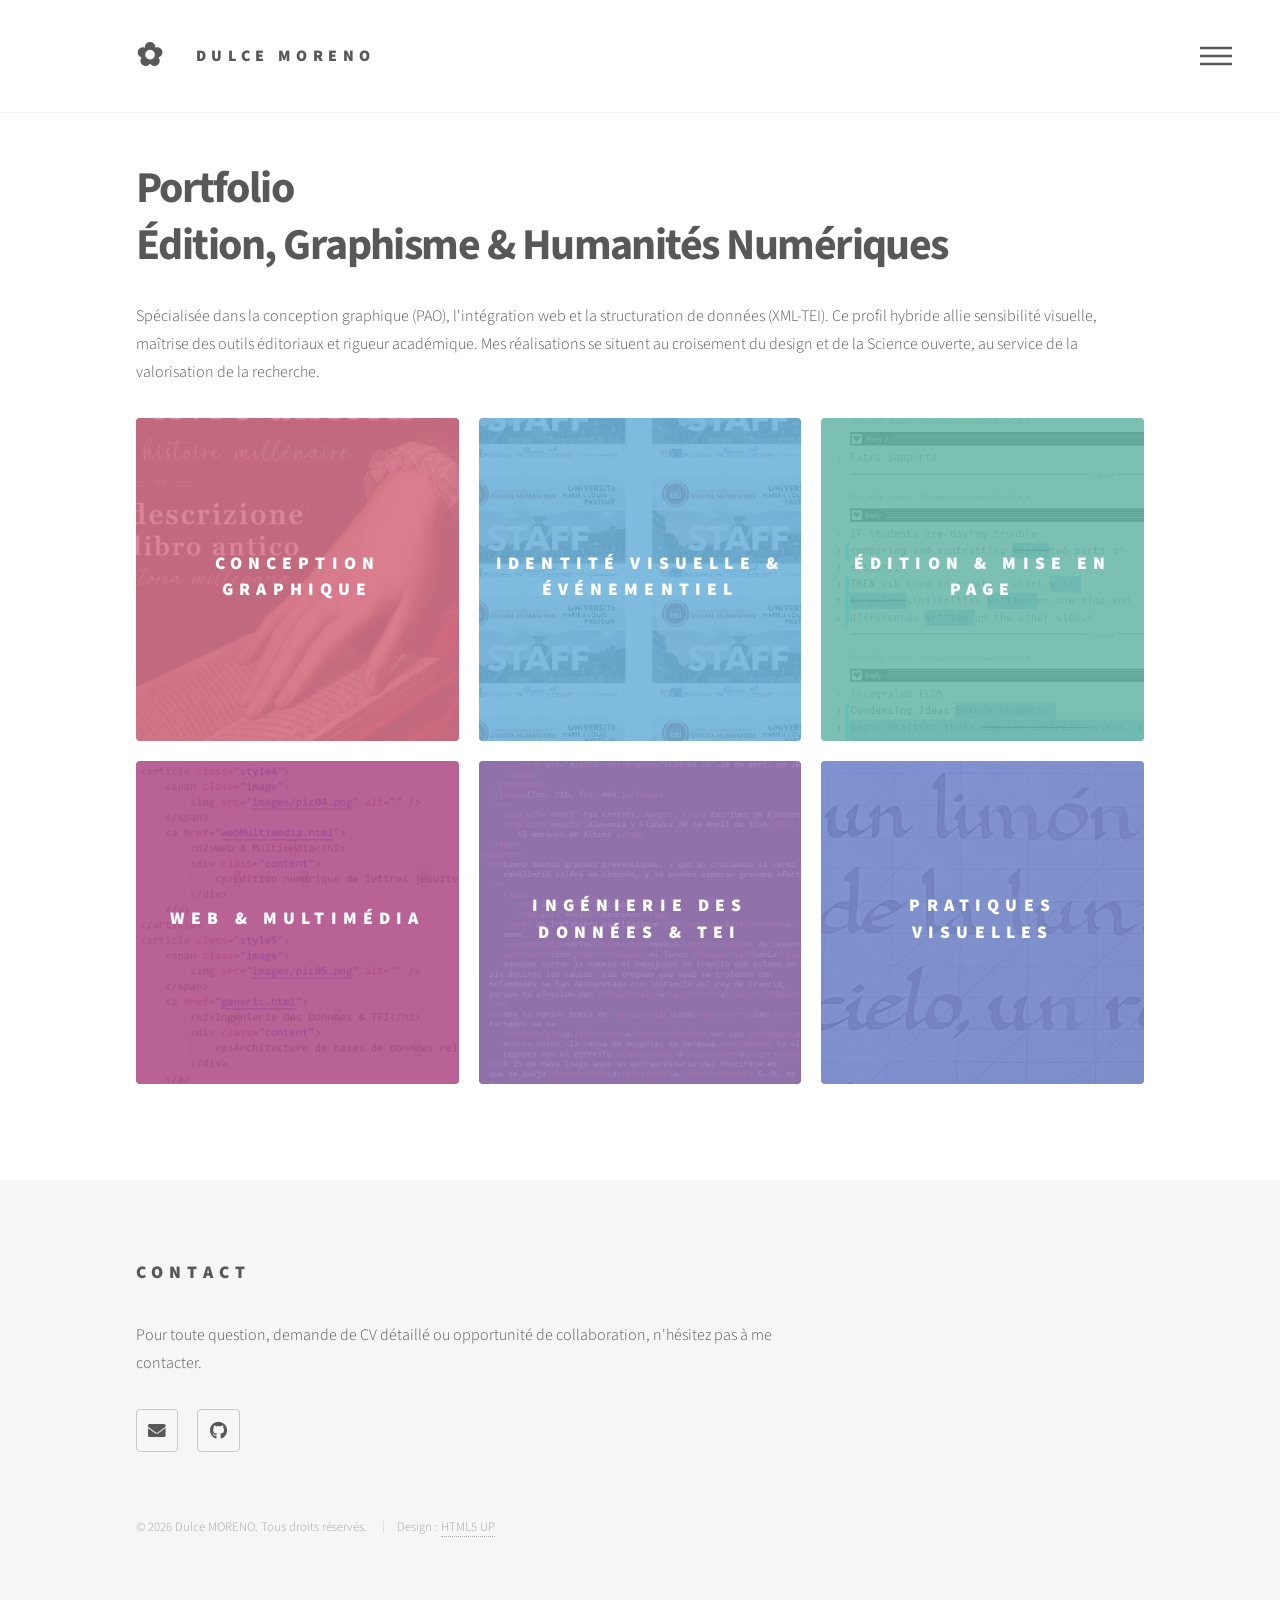
==== commit c65b2bc8: "Add files via upload" ====
--- a/index.html
+++ b/index.html
@@ -5,7 +5,7 @@
 	Free for personal and commercial use under the CCA 3.0 license (html5up.net/license)
 	Edited by Dulce MORENO
 -->
-<html>
+<html lang="fr">
 	<head>
 		<title>Portfolio • Dulce MORENO</title>
 		<meta charset="utf-8" />
@@ -24,7 +24,7 @@
 
 							<!-- Logo -->
 								<a href="index.html" class="logo">
-    <span class="symbol" style="font-size: 2em; line-height: 1; padding-right: 0.2em;">&#10047;</span><span class="title">Dulce Y MORENO HERNANDEZ</span>
+    <span class="symbol" style="font-size: 2em; line-height: 1; padding-right: 0.2em;">&#10047;</span><span class="title">Dulce MORENO</span>
 </a>
 
 							<!-- Nav -->
@@ -121,7 +121,7 @@
 									<a href="pratiquesVisuelles.html">
 										<h2>Pratiques Visuelles</h2>
 										<div class="content">
-											<p>Photographie personnelle (intégrée à mes conceptions graphiques), calligraphie humanistique et illustration botanique. Un œil attentif à la composition.</p>
+											<p>Photographie personnelle (intégrée à mes conceptions graphiques) et calligraphie humanistique. Un œil attentif à la composition.</p>
 										</div>
 									</a>
 								</article>
--- a/assets/css/main.css
+++ b/assets/css/main.css
@@ -2829,7 +2829,16 @@
 /* Header */
 
 	#header {
-		padding: 8em 0 0.1em 0 ;
+		position: fixed;
+		top: 0;
+		left: 0;
+		width: 100%;
+		height: 7em;
+		display: flex;
+		align-items: center;
+		background-color: #ffffff;
+		box-shadow: 0 1px 0 rgba(0, 0, 0, 0.06);
+		z-index: 9999;
 	}
 
 		#header .logo {
@@ -2838,7 +2847,7 @@
 			color: inherit;
 			font-weight: 900;
 			letter-spacing: 0.35em;
-			margin: 0 0 2.5em 0;
+			margin: 0;
 			text-decoration: none;
 			text-transform: uppercase;
 			display: inline-block;
@@ -2948,8 +2957,17 @@
 		@media screen and (max-width: 736px) {
 
 			#header {
-				padding: 4em 0 0.1em 0 ;
-			}
+				height: 4em;
+			}
+
+				#header .inner {
+					padding-right: 5em;
+				}
+
+				#header .logo {
+					font-size: 0.8em;
+					letter-spacing: 0.2em;
+				}
 
 				#header nav {
 					right: 0.5em;
@@ -3151,13 +3169,13 @@
 /* Main */
 
 	#main {
-		padding: 0em 0 6em 0 ;
+		padding: 10em 0 6em 0 ;
 	}
 
 		@media screen and (max-width: 736px) {
 
 			#main {
-				padding: 0em 0 4em 0 ;
+				padding: 6em 0 4em 0 ;
 			}
 
 		}
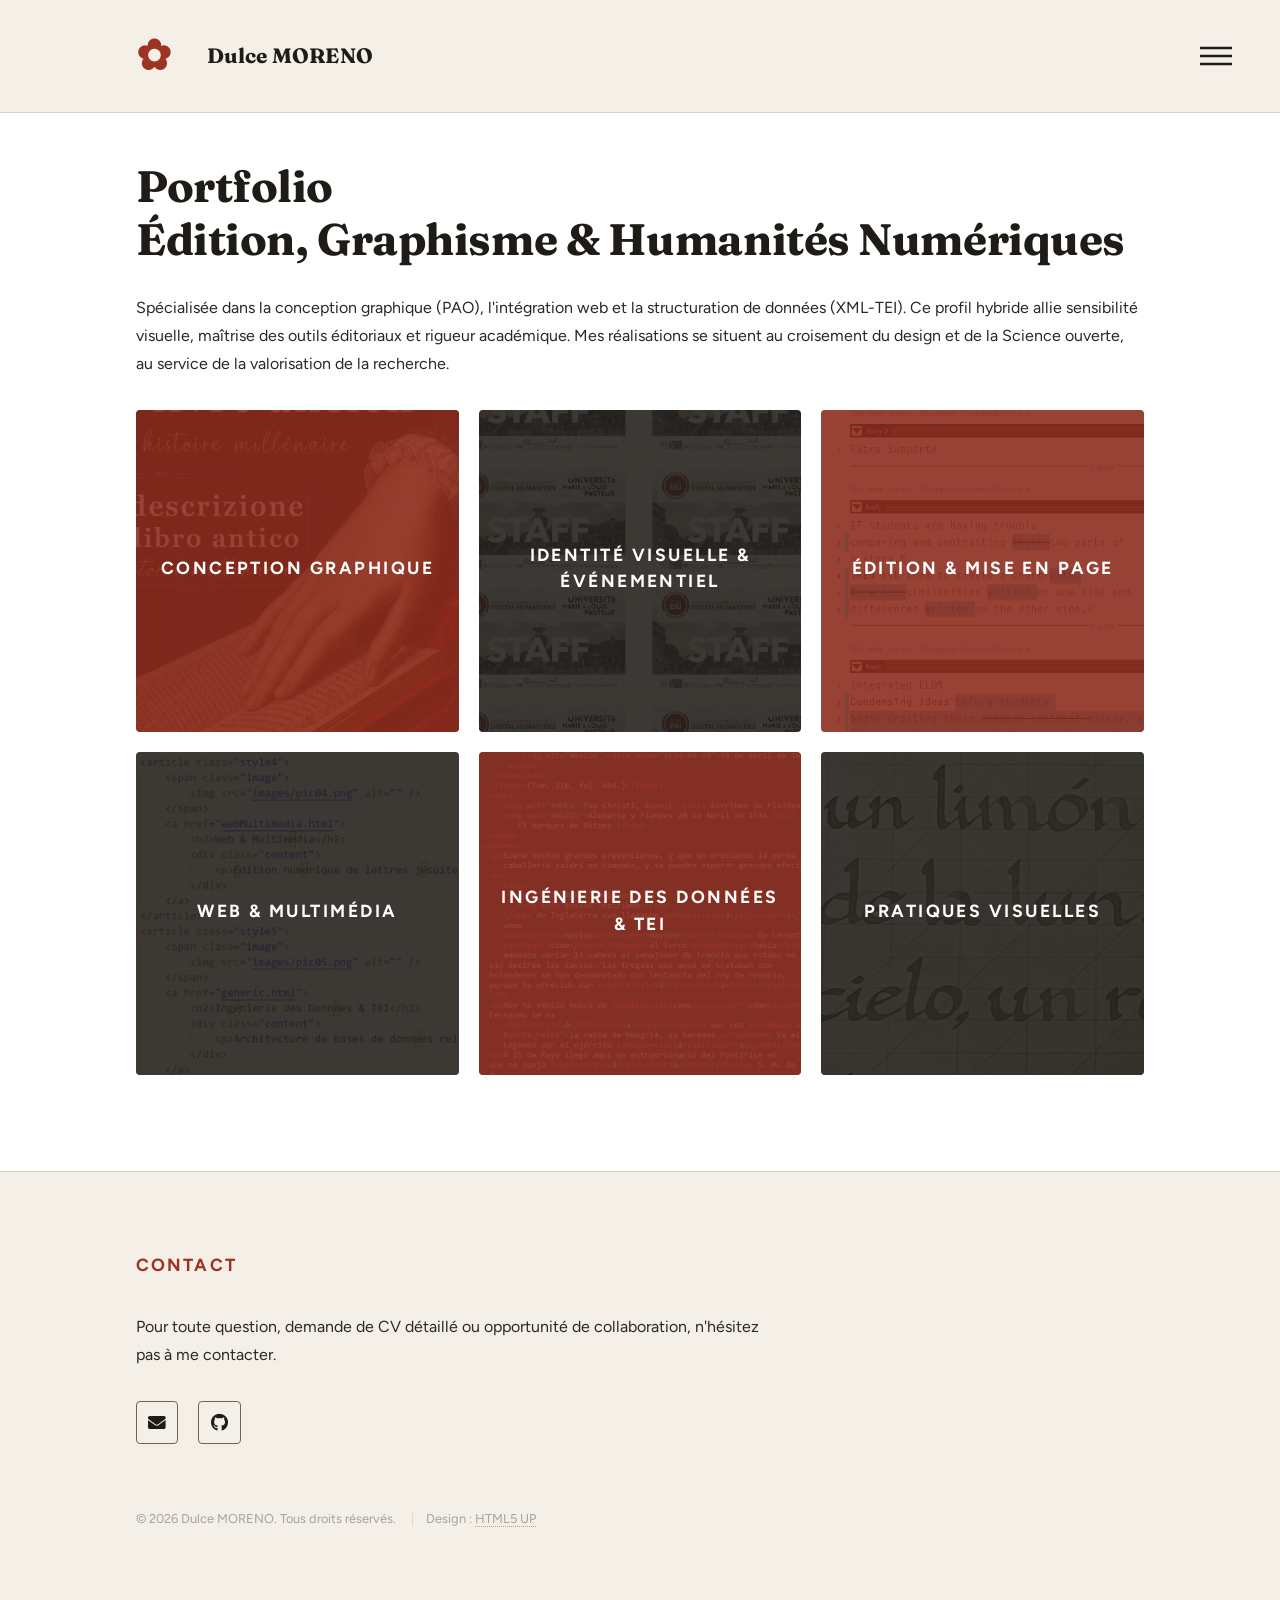
==== commit 510c66ea: "Add files via upload" ====
--- a/index.html
+++ b/index.html
@@ -12,6 +12,7 @@
 		<meta name="viewport" content="width=device-width, initial-scale=1, user-scalable=no" />
 		<link rel="stylesheet" href="assets/css/main.css" />
 		<noscript><link rel="stylesheet" href="assets/css/noscript.css" /></noscript>
+		<link rel="stylesheet" href="custom.css" />
 		<link rel="icon" href="data:image/svg+xml,<svg xmlns='http://www.w3.org/2000/svg' viewBox='0 0 100 100'><text y='.9em' font-size='90'>✿</text></svg>">
 	</head>
 	<body class="is-preload">
--- a/custom.css
+++ b/custom.css
@@ -0,0 +1,216 @@
+/* Charte graphique alignée sur le CV et la lettre de motivation
+   Couleurs : encre #1F1C18 · texte #2B2722 · rouge #9E3324 · gris #6A645B · beige #F4EFE7
+   Polices : Fraunces (titres) et Figtree (texte), licence SIL Open Font License */
+
+@font-face {
+	font-family: "Fraunces";
+	src: url("fraunces.woff2") format("woff2");
+	font-weight: 100 900;
+	font-style: normal;
+	font-display: swap;
+}
+
+@font-face {
+	font-family: "Fraunces";
+	src: url("fraunces-italic.woff2") format("woff2");
+	font-weight: 100 900;
+	font-style: italic;
+	font-display: swap;
+}
+
+@font-face {
+	font-family: "Figtree";
+	src: url("figtree.woff2") format("woff2");
+	font-weight: 300 900;
+	font-style: normal;
+	font-display: swap;
+}
+
+:root {
+	--encre: #1F1C18;
+	--texte: #2B2722;
+	--rouge: #9E3324;
+	--rouge-fonce: #7A2519;
+	--gris: #6A645B;
+	--beige: #F4EFE7;
+	--filet: #D9D1C4;
+}
+
+/* Texte courant (les tailles restent celles du modèle, qui s'adaptent à l'écran) */
+
+body, input, select, textarea {
+	color: var(--texte);
+	font-family: "Figtree", "Segoe UI", Helvetica, sans-serif;
+	font-weight: 400;
+}
+
+strong, b {
+	font-weight: 700;
+	color: var(--encre);
+}
+
+em, i {
+	font-family: "Fraunces", Georgia, serif;
+	font-variation-settings: "opsz" 9, "WONK" 0, "SOFT" 0;
+}
+
+a {
+	color: var(--rouge);
+	border-bottom-color: rgba(158, 51, 36, 0.45);
+}
+
+a:hover {
+	color: var(--rouge-fonce) !important;
+	border-bottom-color: transparent;
+}
+
+hr {
+	border-bottom-color: var(--filet);
+}
+
+/* Titres */
+
+h1 {
+	font-family: "Fraunces", Georgia, serif;
+	font-variation-settings: "opsz" 9, "WONK" 0, "SOFT" 0;
+	font-weight: 700;
+	letter-spacing: -0.01em;
+	line-height: 1.2;
+	color: var(--encre);
+}
+
+h2, h3, h4, h5, h6 {
+	font-family: "Figtree", "Segoe UI", Helvetica, sans-serif;
+	font-weight: 700;
+	letter-spacing: 0.12em;
+	color: var(--rouge);
+}
+
+/* En-tête : bandeau beige, comme la colonne du CV */
+
+#header {
+	background-color: var(--beige);
+	box-shadow: 0 1px 0 var(--filet);
+}
+
+#header .logo {
+	font-family: "Fraunces", Georgia, serif;
+	font-variation-settings: "opsz" 9, "WONK" 0, "SOFT" 0;
+	font-weight: 700;
+	font-size: 1.3em;
+	letter-spacing: 0.01em;
+	text-transform: none;
+	color: var(--encre);
+}
+
+#header .logo .symbol {
+	color: var(--rouge);
+	font-family: "Figtree", sans-serif;
+}
+
+#header nav ul li a[href="#menu"] {
+	background-color: transparent;
+}
+
+#header nav ul li a[href="#menu"]:before {
+	background-image: url("data:image/svg+xml;charset=utf8,%3Csvg xmlns='http://www.w3.org/2000/svg' width='100' height='100' viewBox='0 0 100 100' preserveAspectRatio='none'%3E%3Cstyle%3Eline %7B stroke-width: 8px%3B stroke: %239E3324%3B %7D%3C/style%3E%3Cline x1='0' y1='25' x2='100' y2='25' /%3E%3Cline x1='0' y1='50' x2='100' y2='50' /%3E%3Cline x1='0' y1='75' x2='100' y2='75' /%3E%3C/svg%3E");
+}
+
+#header nav ul li a[href="#menu"]:after {
+	background-image: url("data:image/svg+xml;charset=utf8,%3Csvg xmlns='http://www.w3.org/2000/svg' width='100' height='100' viewBox='0 0 100 100' preserveAspectRatio='none'%3E%3Cstyle%3Eline %7B stroke-width: 8px%3B stroke: %231F1C18%3B %7D%3C/style%3E%3Cline x1='0' y1='25' x2='100' y2='25' /%3E%3Cline x1='0' y1='50' x2='100' y2='50' /%3E%3Cline x1='0' y1='75' x2='100' y2='75' /%3E%3C/svg%3E");
+}
+
+/* Menu latéral */
+
+#menu {
+	background: var(--encre);
+	color: var(--beige);
+}
+
+#menu h2 {
+	color: var(--beige);
+}
+
+#menu > .inner > ul > li {
+	border-top-color: rgba(244, 239, 231, 0.18);
+}
+
+#menu > .inner > ul > li a:hover {
+	color: #E8B4A6 !important;
+}
+
+#menu > .close:before {
+	background-image: url("data:image/svg+xml;charset=utf8,%3Csvg xmlns='http://www.w3.org/2000/svg' width='100' height='100' viewBox='0 0 100 100' preserveAspectRatio='none'%3E%3Cstyle%3Eline %7B stroke-width: 8px%3B stroke: %23E8B4A6%3B %7D%3C/style%3E%3Cline x1='15' y1='15' x2='85' y2='85' /%3E%3Cline x1='85' y1='15' x2='15' y2='85' /%3E%3C/svg%3E");
+}
+
+/* Vignettes de la page d'accueil : rouge et encre en damier */
+
+.tiles article > a h2 {
+	color: #ffffff;
+	letter-spacing: 0.14em;
+}
+
+.tiles article.style1 > .image:before,
+.tiles article.style3 > .image:before,
+.tiles article.style5 > .image:before {
+	background-color: #9E3324;
+}
+
+.tiles article.style2 > .image:before,
+.tiles article.style4 > .image:before,
+.tiles article.style6 > .image:before {
+	background-color: #2B2722;
+}
+
+/* Boutons */
+
+input[type="submit"], input[type="reset"], input[type="button"], button, .button {
+	box-shadow: inset 0 0 0 2px var(--encre);
+	color: var(--encre) !important;
+	font-family: "Figtree", sans-serif;
+	font-weight: 700;
+	letter-spacing: 0.12em;
+}
+
+input[type="submit"]:hover, input[type="reset"]:hover, input[type="button"]:hover, button:hover, .button:hover {
+	box-shadow: inset 0 0 0 2px var(--rouge);
+	color: var(--rouge) !important;
+}
+
+input[type="submit"]:active, input[type="reset"]:active, input[type="button"]:active, button:active, .button:active {
+	background-color: rgba(158, 51, 36, 0.08);
+}
+
+.button.primary {
+	background-color: var(--rouge);
+	color: #ffffff !important;
+}
+
+/* Pied de page : même beige que l'en-tête */
+
+#footer {
+	background-color: var(--beige);
+	border-top: 1px solid var(--filet);
+}
+
+#footer h2 {
+	color: var(--rouge);
+}
+
+#footer .copyright, #footer .copyright a {
+	color: var(--gris);
+}
+
+.icon.style2 {
+	border-color: var(--gris);
+	color: var(--encre);
+}
+
+.icon.style2:hover {
+	color: var(--rouge) !important;
+	border-color: var(--rouge);
+}
+
+.icon.style2:active {
+	background-color: rgba(158, 51, 36, 0.08);
+}
